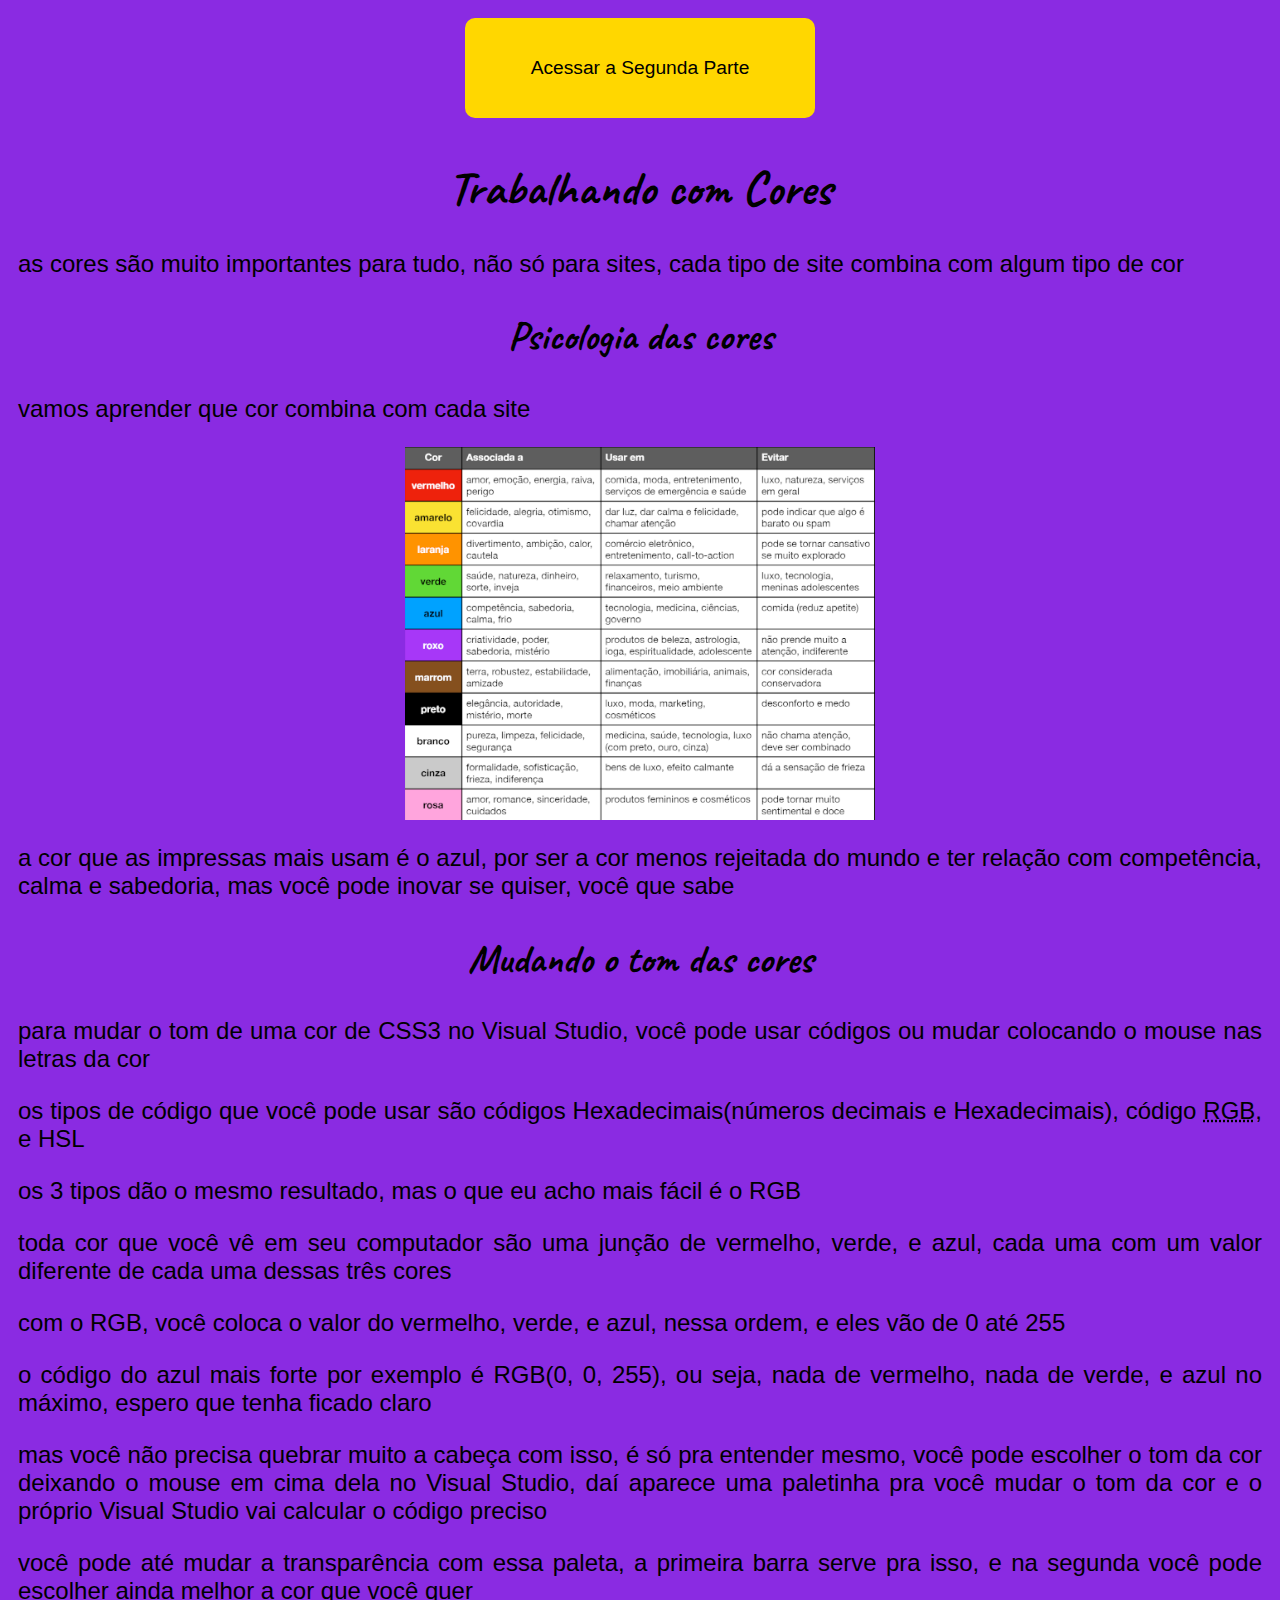
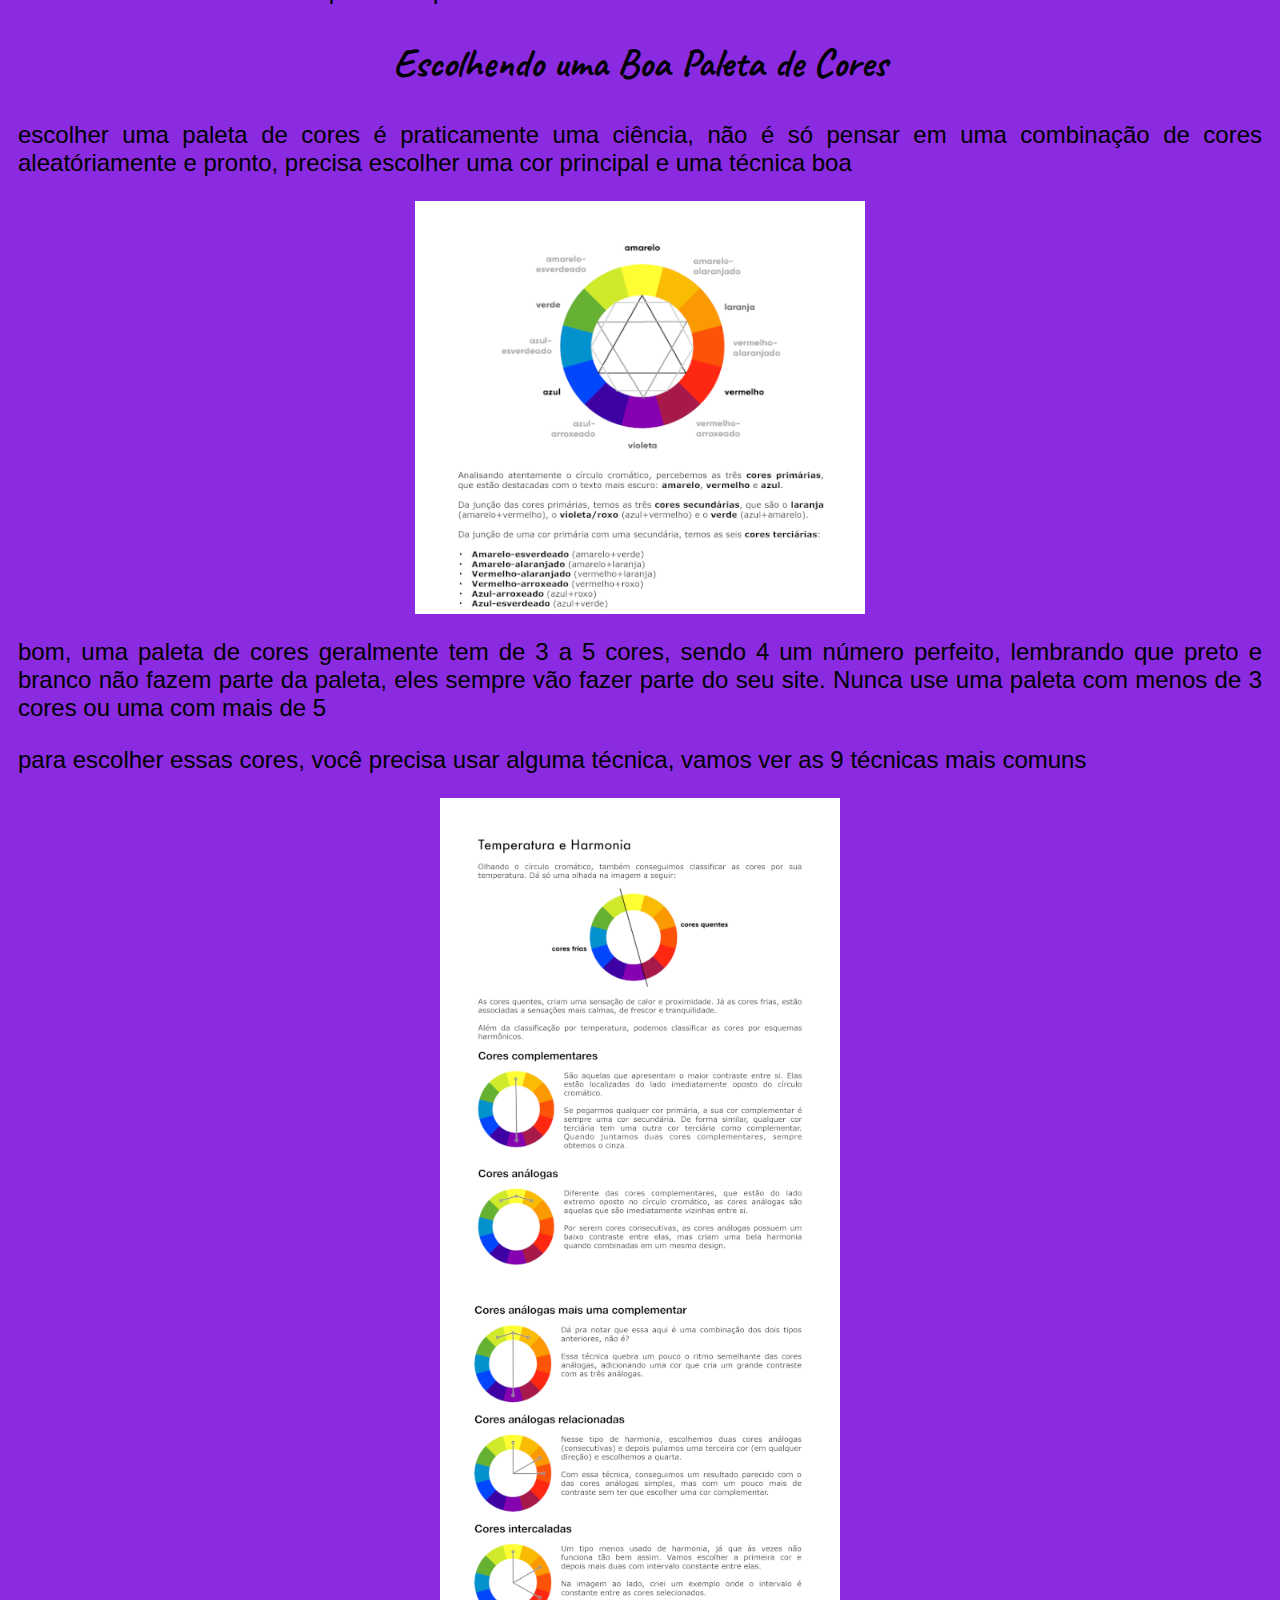
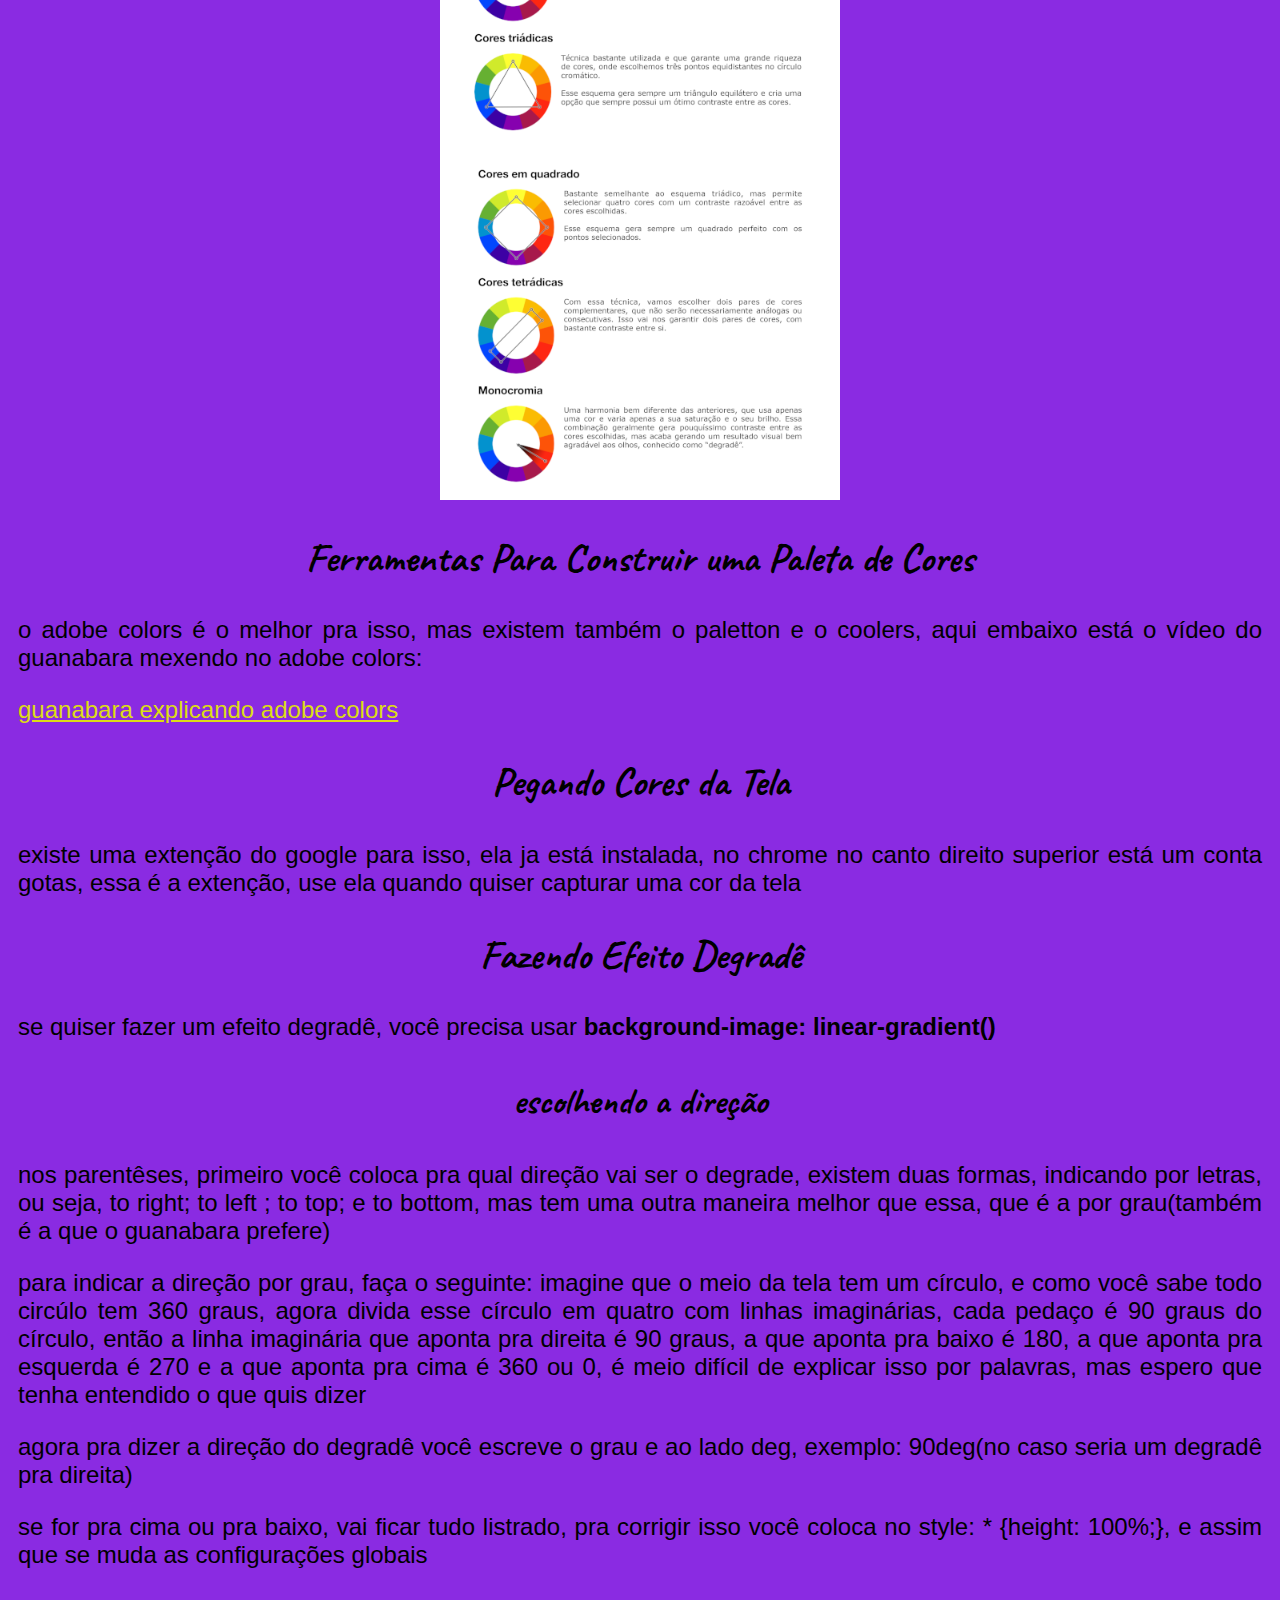
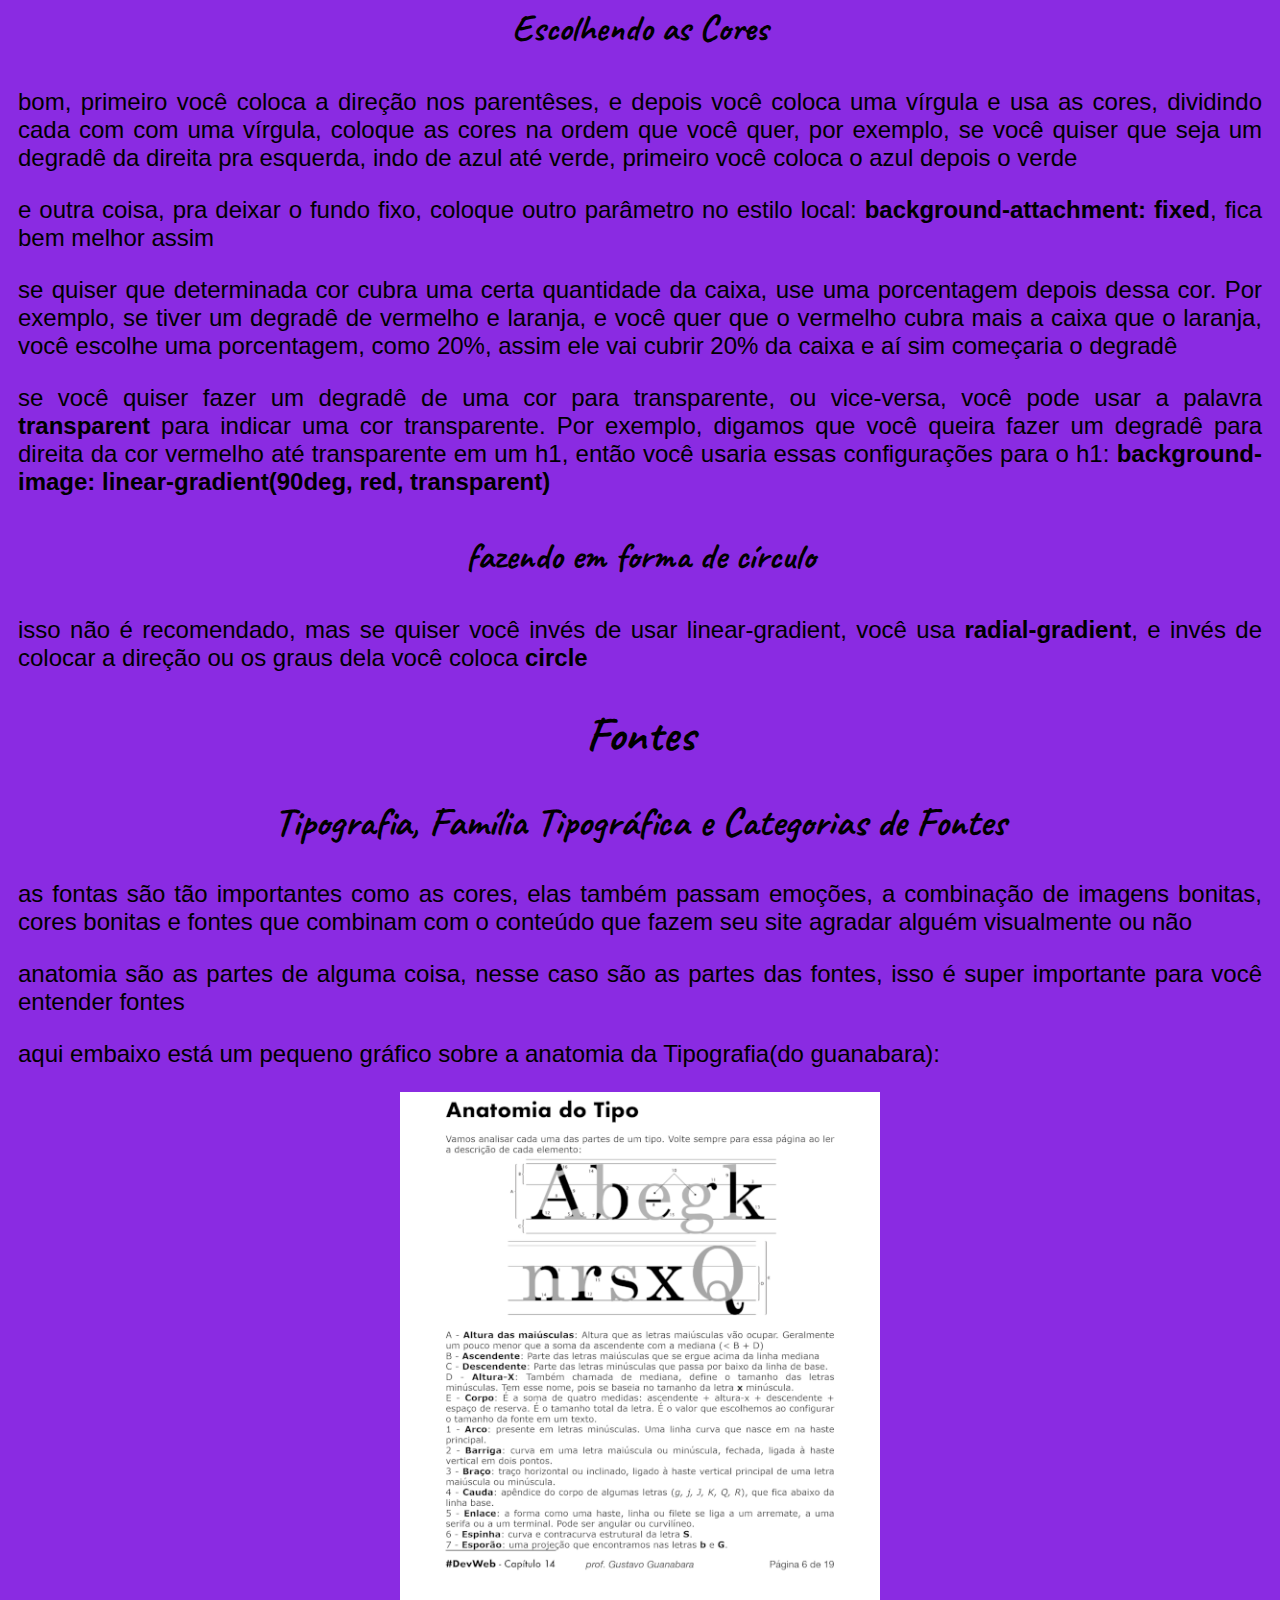
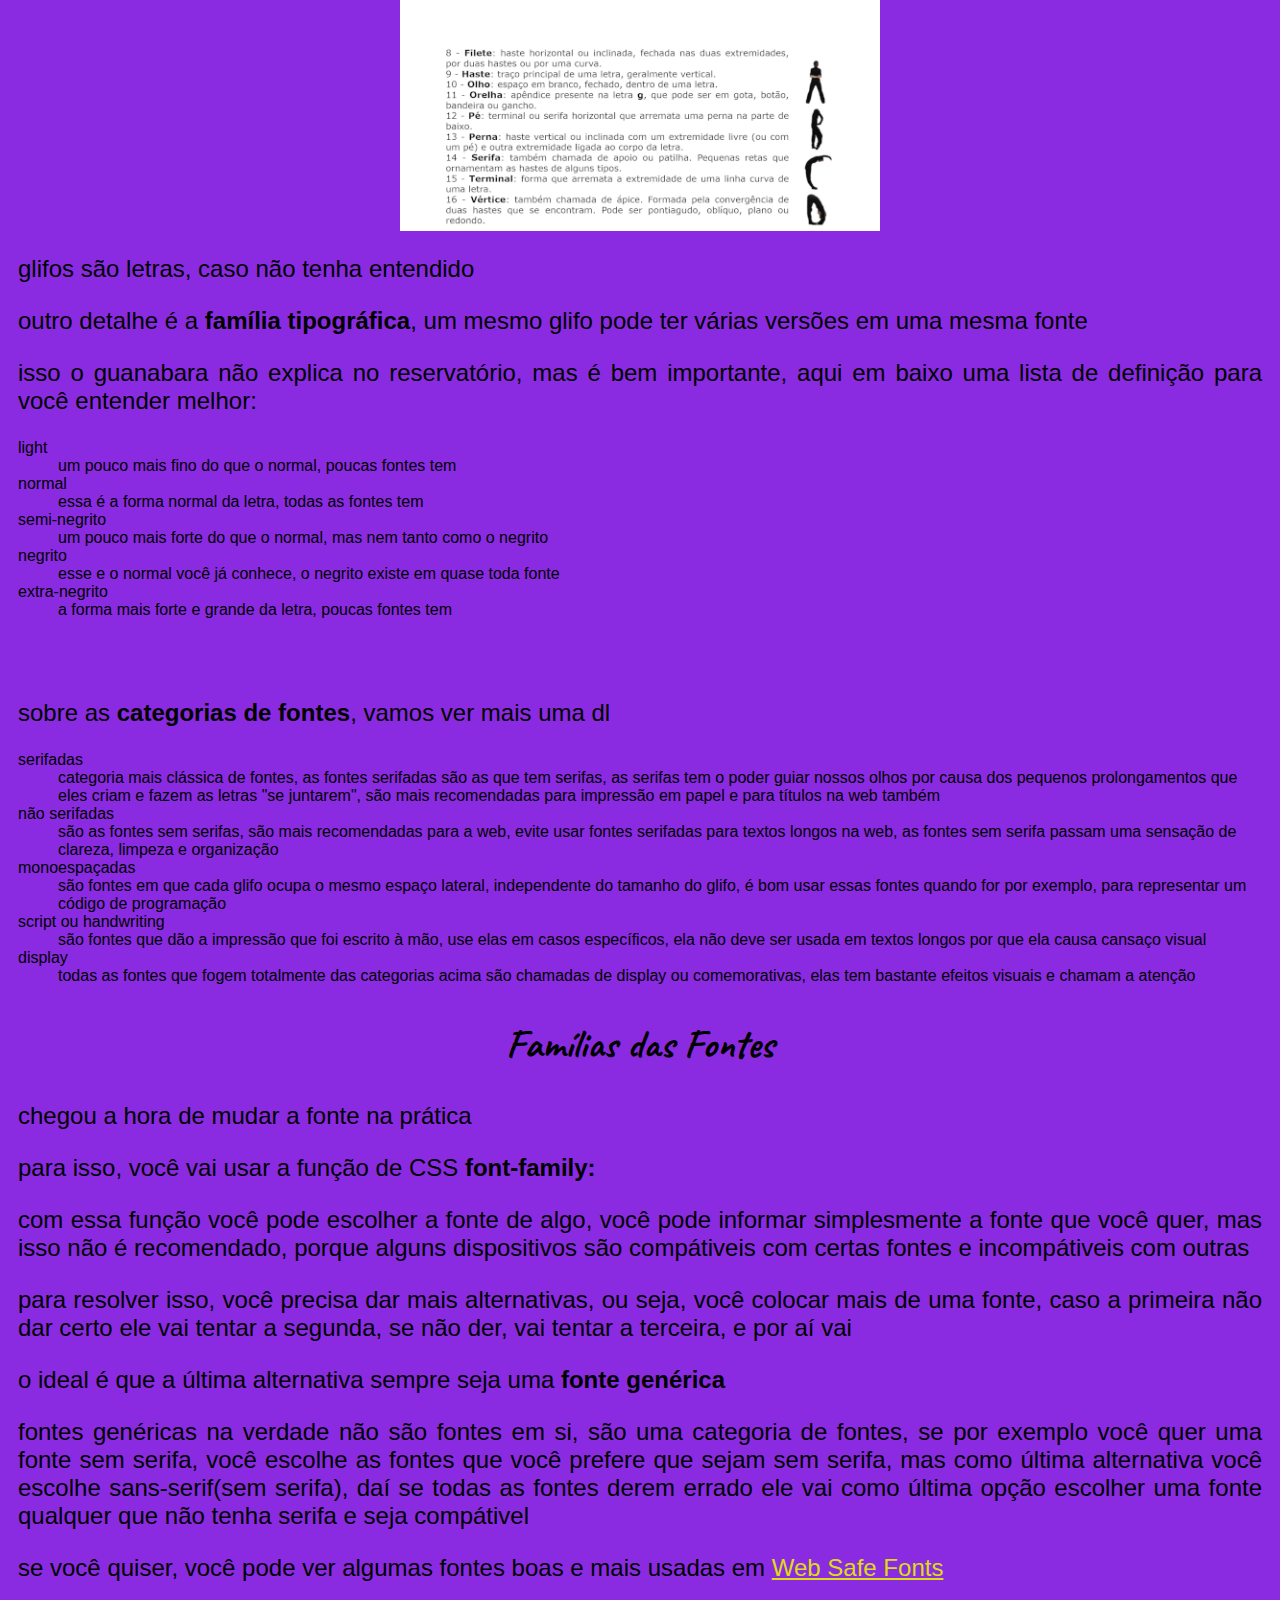
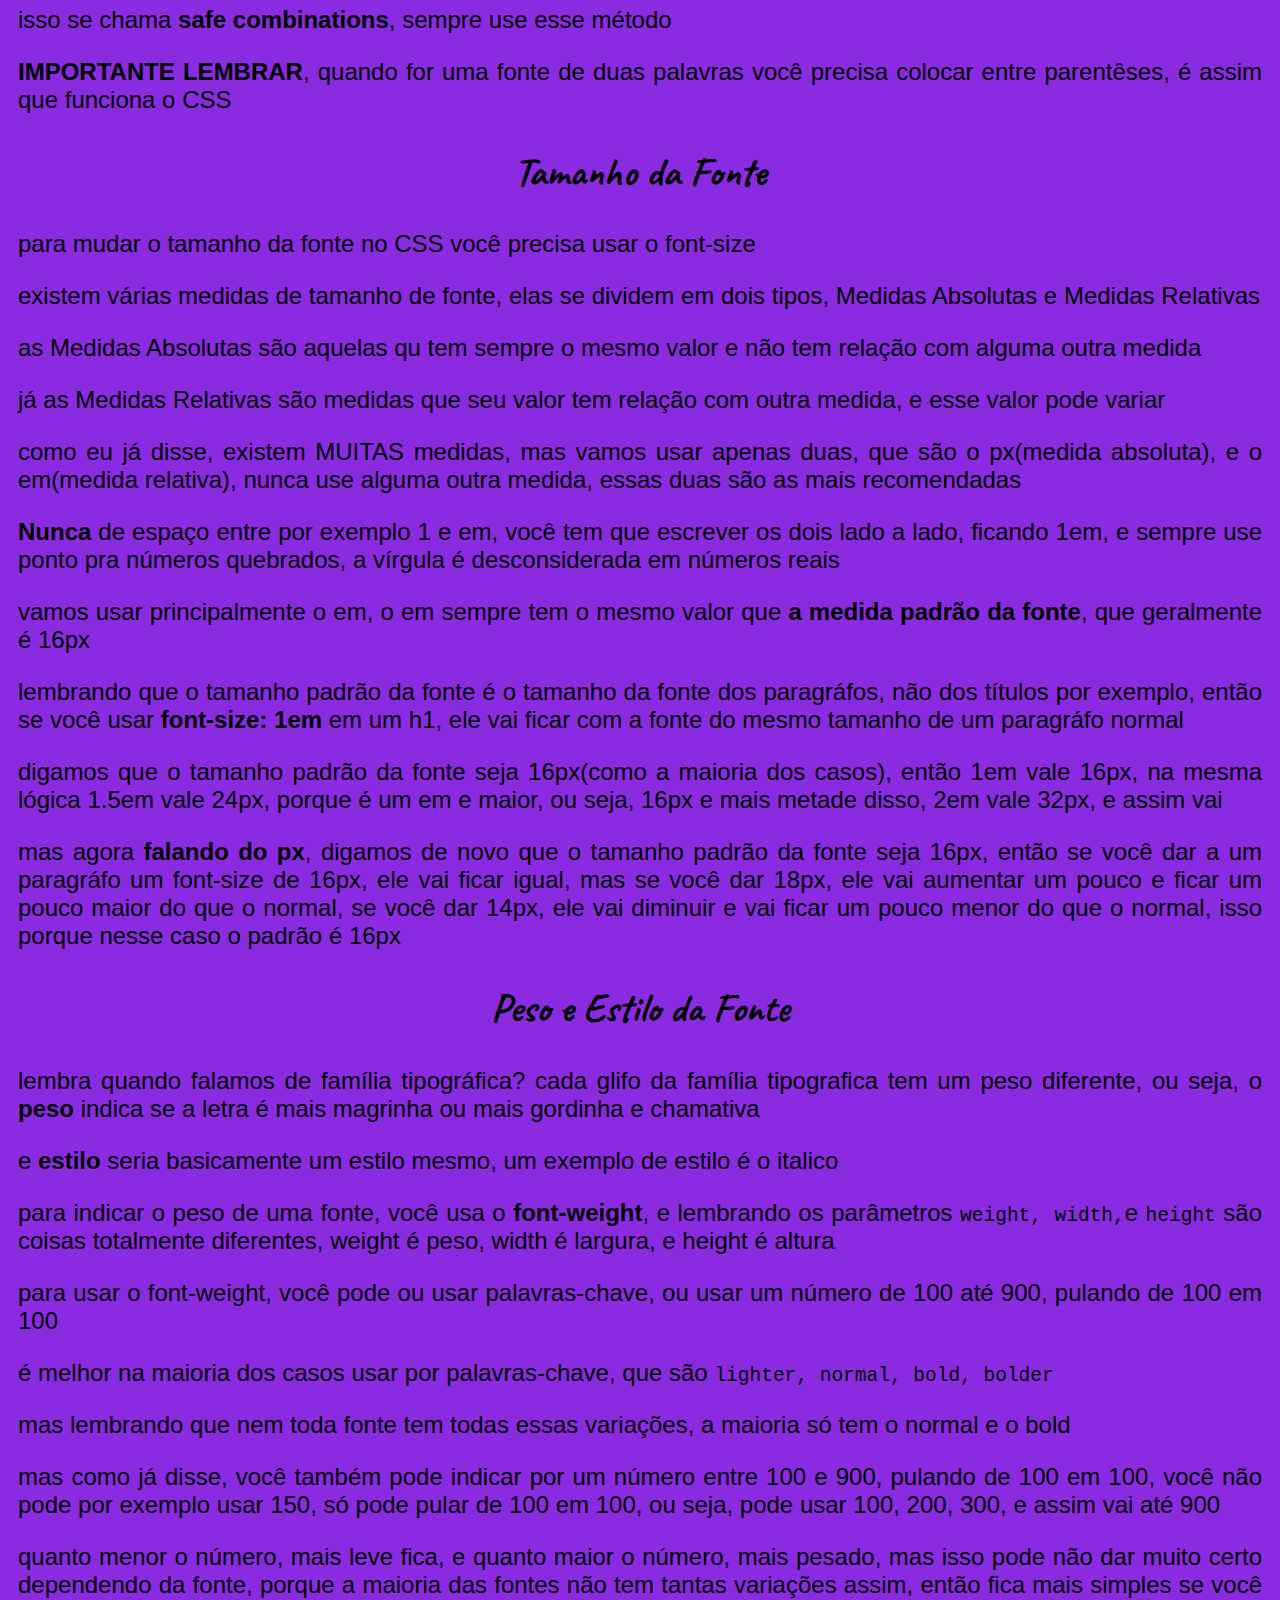
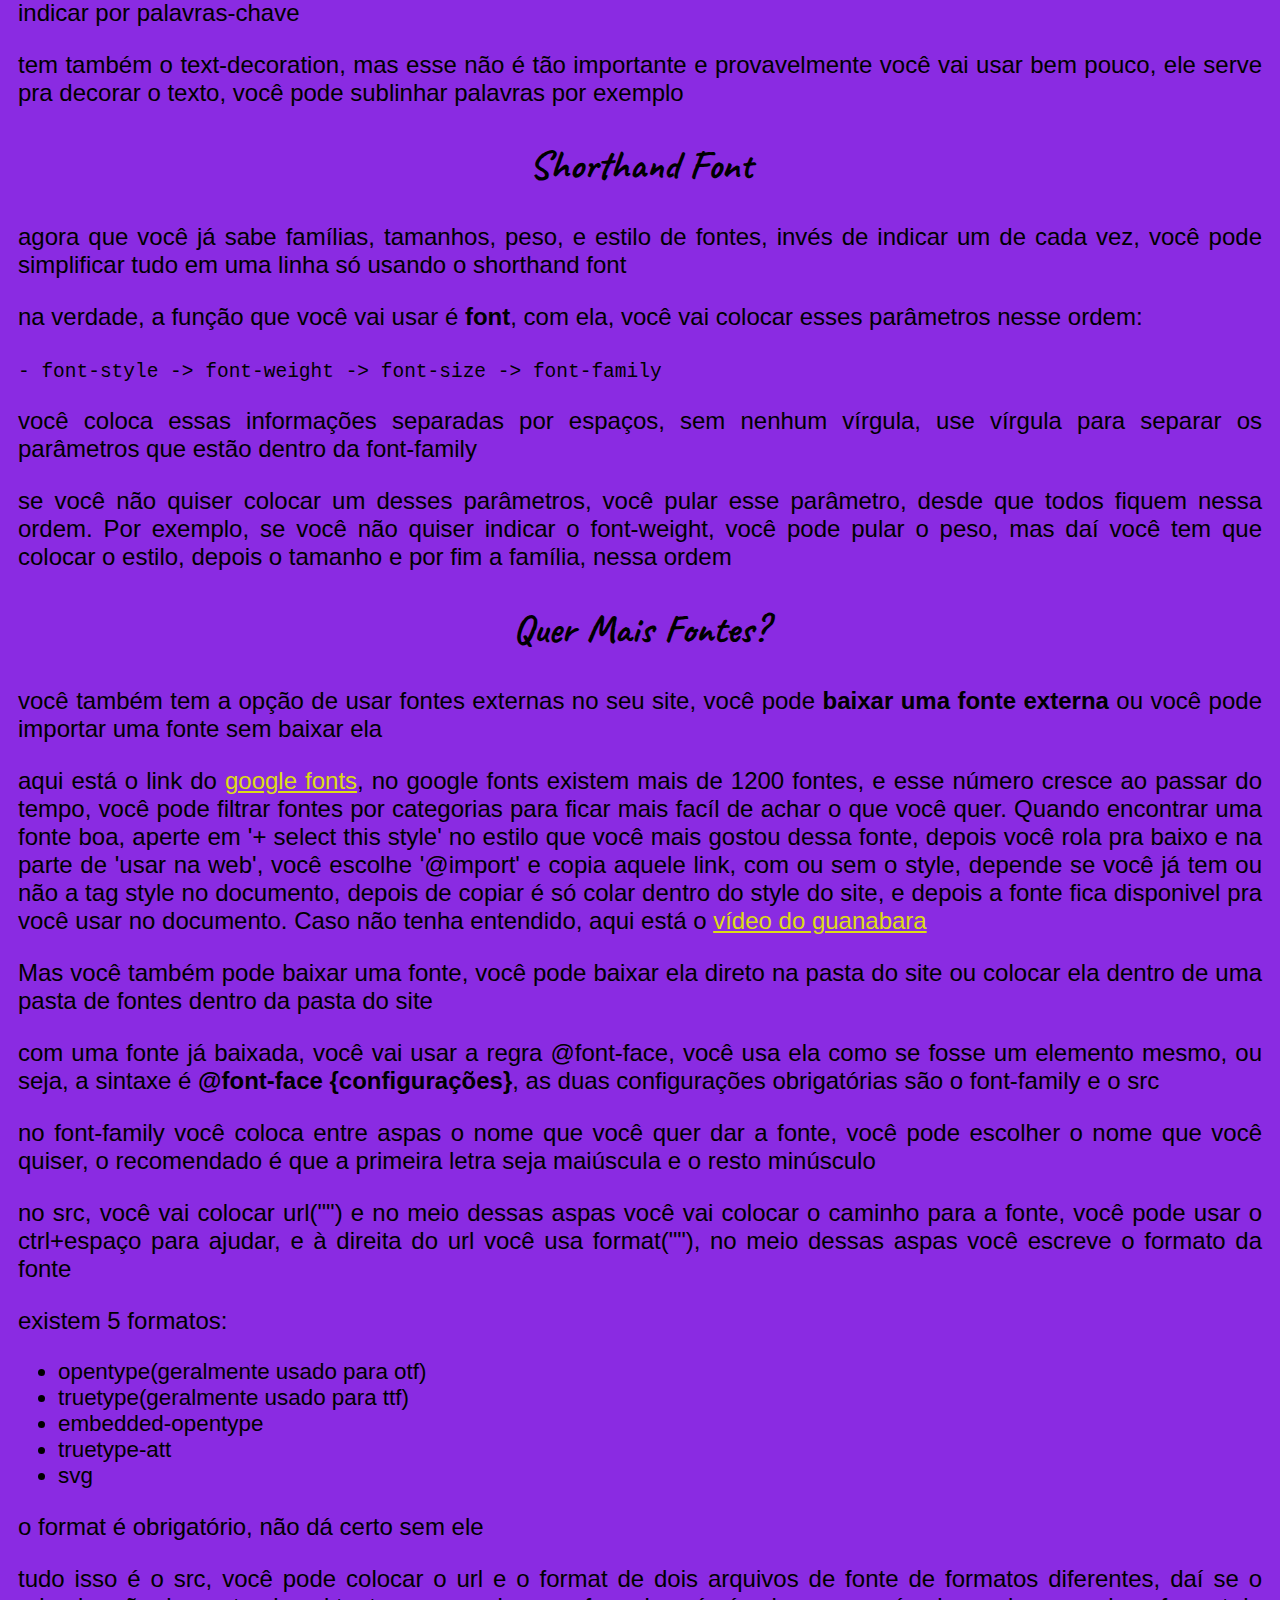
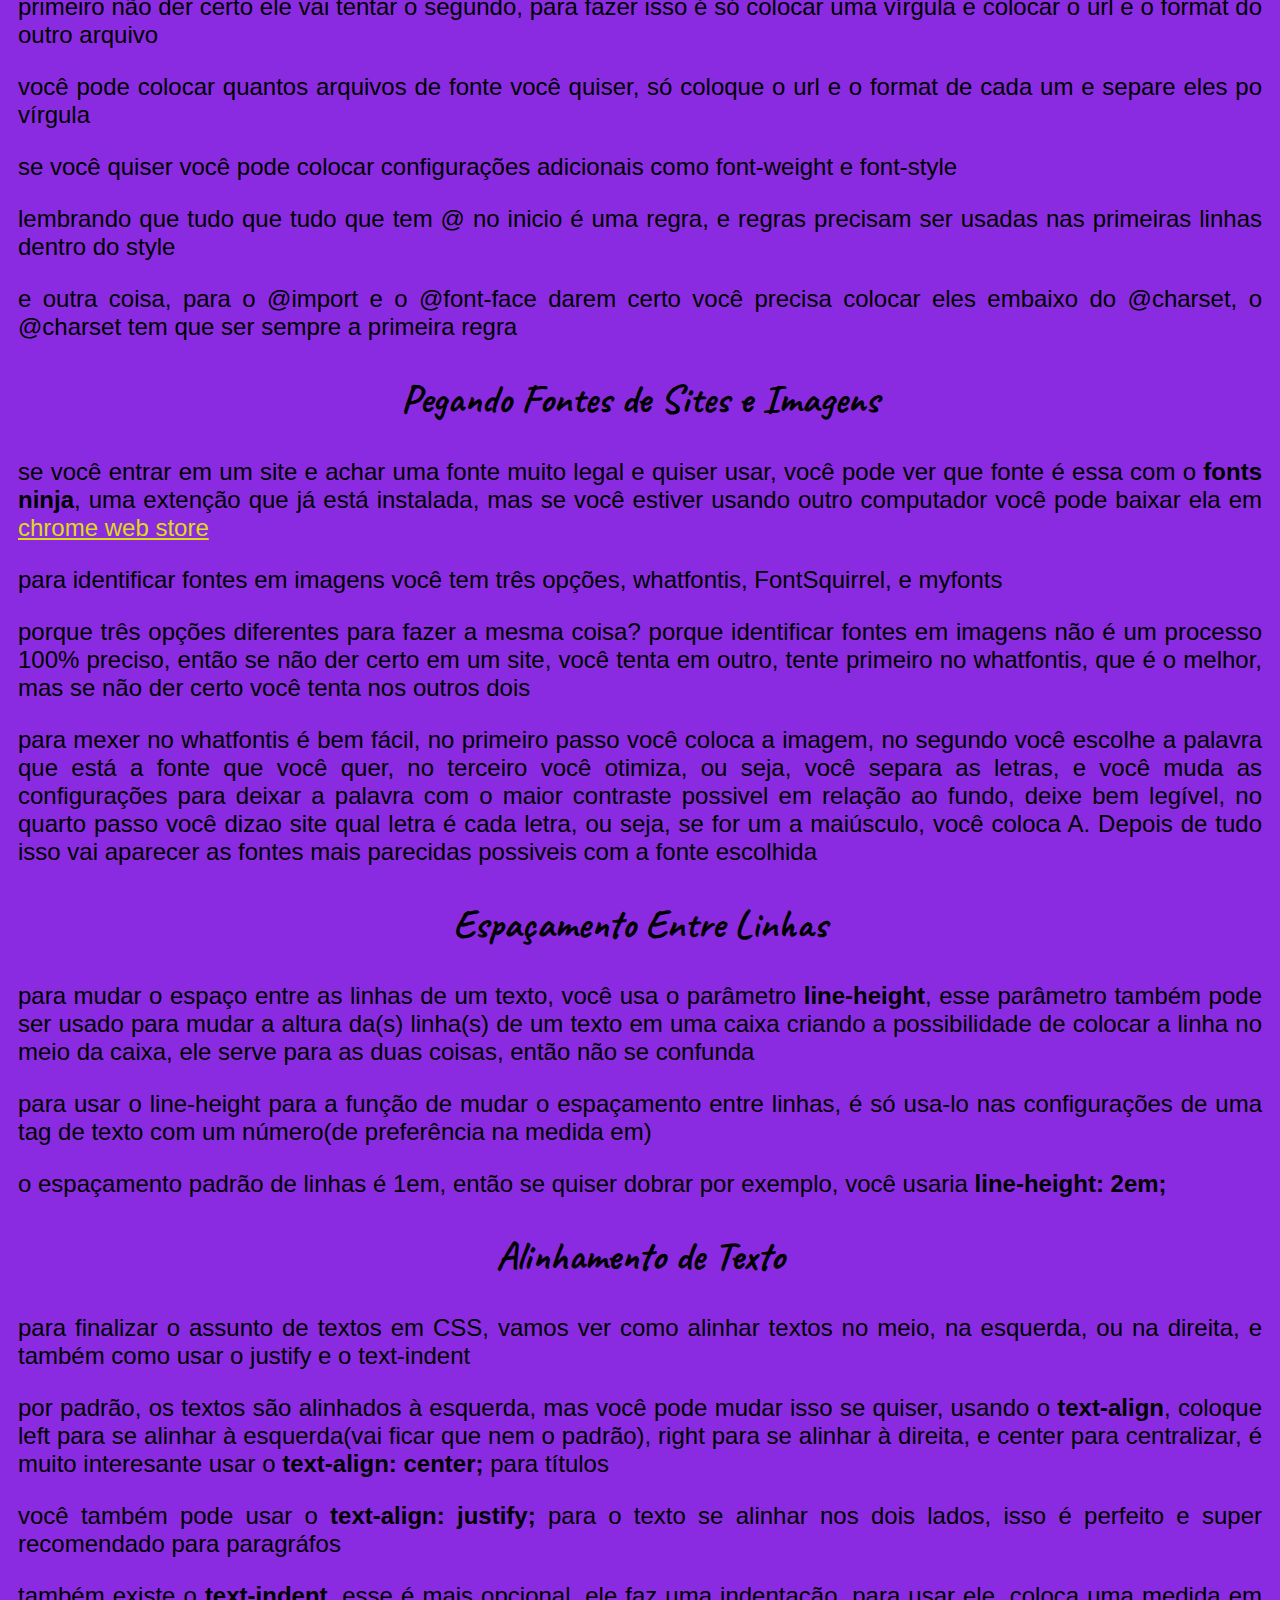
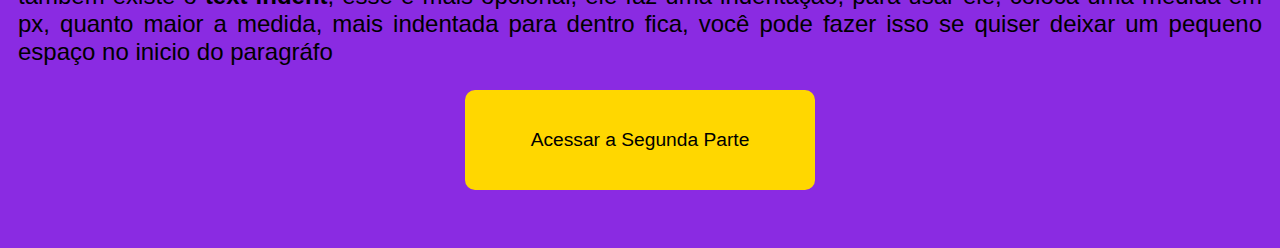
==== exercicios/modulo2_parte1/index.html @ fee050f0 "Initial commit" ====
<!DOCTYPE html>
<html lang="pt-br">
<head>
    <meta charset="UTF-8">
    <meta http-equiv="X-UA-Compatible" content="IE=edge">
    <meta name="viewport" content="width=device-width, initial-scale=1.0">
    <title>Wiki Módulo 2 Parte 1</title>
    <link rel="shortcut icon" href="numero_2.jpg" type="image/x-icon">
    <link rel="stylesheet" href="style.css">
</head>
<body>
    <a href="../módulo2_parte2/index.html" class="link_interno">Acessar a Segunda Parte</a>
    <h1>Trabalhando com Cores</h1>
    <p>as cores são muito importantes para tudo, não só para sites, cada tipo de site combina com algum tipo de cor</p>
    <h2>Psicologia das cores</h2>
    <p>vamos aprender que cor combina com cada site</p>
    <img src="tabeladecores.png" alt="tabela das cores" width="470" class="imagem_centro">
    <p>a cor que as impressas mais usam é o azul, por ser a cor menos rejeitada do mundo e ter relação com competência, calma e sabedoria, mas você pode inovar se quiser, você que sabe</p>
    <h2>Mudando o tom das cores</h2>
    <p>para mudar o tom de uma cor de CSS3 no Visual Studio, você pode usar códigos ou mudar colocando o mouse nas letras da cor</p>
    <p>os tipos de código que você pode usar são códigos Hexadecimais(números decimais e Hexadecimais), código <abbr title="Red, Green, Blue">RGB</abbr>, e HSL</p>
    <p>os 3 tipos dão o mesmo resultado, mas o que eu acho mais fácil é o RGB</p>
    <p>toda cor que você vê em seu computador são uma junção de vermelho, verde, e azul, cada uma com um valor diferente de cada uma dessas três cores</p>
    <p>com o RGB, você coloca o valor do vermelho, verde, e azul, nessa ordem, e eles vão de 0 até 255</p>
    <p>o código do azul mais forte por exemplo é RGB(0, 0, 255), ou seja, nada de vermelho, nada de verde, e azul no máximo, espero que tenha ficado claro</p>
    <p>mas você não precisa quebrar muito a cabeça com isso, é só pra entender mesmo, você pode escolher o tom da cor deixando o mouse em cima dela no Visual Studio, daí aparece uma paletinha pra você mudar o tom da cor e o próprio Visual Studio vai calcular o código preciso</p>
    <p>você pode até mudar a transparência com essa paleta, a primeira barra serve pra isso, e na segunda você pode escolher ainda melhor a cor que você quer</p>
    <h2>Escolhendo uma Boa Paleta de Cores</h2>
    <p>escolher uma paleta de cores é praticamente uma ciência, não é só pensar em uma combinação de cores aleatóriamente e pronto, precisa escolher uma cor principal e uma técnica boa</p>
    <img src="circulo_cromatico.png" alt="círculo cromatico" width="450" class="imagem_centro">
    <p>bom, uma paleta de cores geralmente tem de 3 a 5 cores, sendo 4 um número perfeito, lembrando que preto e branco não fazem parte da paleta, eles sempre vão fazer parte do seu site. Nunca use uma paleta com menos de 3 cores ou uma com mais de 5</p>
    <p>para escolher essas cores, você precisa usar alguma técnica, vamos ver as 9 técnicas mais comuns</p>
    <p><img src="cores1.png" alt="cores" width="400" class="imagem_centro"> <img src="cores2.png" alt="cores" width="400" class="imagem_centro"> <img src="cores3.png" alt="cores" width="400" class="imagem_centro"></p>
    <h2>Ferramentas Para Construir uma Paleta de Cores</h2>
    <p>o adobe colors é o melhor pra isso, mas existem também o paletton e o coolers, aqui embaixo está o vídeo do guanabara mexendo no adobe colors: </p>
    <p><a href="https://youtu.be/KC8dm9OvIOU?list=PLHz_AreHm4dlUpEXkY1AyVLQGcpSgVF8s&t=156">guanabara explicando adobe colors</a></p>
    <h2>Pegando Cores da Tela</h2>
    <p>existe uma extenção do google para isso, ela ja está instalada, no chrome no canto direito superior está um conta gotas, essa é a extenção, use ela quando quiser capturar uma cor da tela</p>
    <h2>Fazendo Efeito Degradê</h2>
    <p>se quiser fazer um efeito degradê, você precisa usar <strong>background-image: linear-gradient()</strong></p>
    <h3>escolhendo a direção</h3>
    <p>nos parentêses, primeiro você coloca pra qual direção vai ser o degrade, existem duas formas, indicando por letras, ou seja, to right; to left ; to top; e to bottom, mas tem uma outra maneira melhor que essa, que é a por grau(também é a que o guanabara prefere)</p>
    <p>para indicar a direção por grau, faça o seguinte: imagine que o meio da tela tem um círculo, e como você sabe todo circúlo tem 360 graus, agora divida esse círculo em quatro com linhas imaginárias, cada pedaço é 90 graus do círculo, então a linha imaginária que aponta pra direita é 90 graus, a que aponta pra baixo é 180, a que aponta pra esquerda é 270 e a que aponta pra cima é 360 ou 0, é meio difícil de explicar isso por palavras, mas espero que tenha entendido o que quis dizer</p>
    <p>agora pra dizer a direção do degradê você escreve o grau e ao lado deg, exemplo: 90deg(no caso seria um degradê pra direita)</p>
    <p>se for pra cima ou pra baixo, vai ficar tudo listrado, pra corrigir isso você coloca no style:   * {height: 100%;}, e assim que se muda as configurações globais</p>
    <h3>Escolhendo as Cores</h3>
    <p>bom, primeiro você coloca a direção nos parentêses, e depois você coloca uma vírgula e usa as cores, dividindo cada com com uma vírgula, coloque as cores na ordem que você quer, por exemplo, se você quiser que seja um degradê da direita pra esquerda, indo de azul até verde, primeiro você coloca o azul depois o verde</p>
    <p>e outra coisa, pra deixar o fundo fixo, coloque outro parâmetro no estilo local: <strong>background-attachment: fixed</strong>, fica bem melhor assim</p>
    <p>se quiser que determinada cor cubra uma certa quantidade da caixa, use uma porcentagem depois dessa cor. Por exemplo, se tiver um degradê de vermelho e laranja, e você quer que o vermelho cubra mais a caixa que o laranja, você escolhe uma porcentagem, como 20%, assim ele vai cubrir 20% da caixa e aí sim começaria o degradê</p>
    <p>se você quiser fazer um degradê de uma cor para transparente, ou vice-versa, você pode usar a palavra <strong>transparent</strong> para indicar uma cor transparente. Por exemplo, digamos que você queira fazer um degradê para direita da cor vermelho até transparente em um h1, então você usaria essas configurações para o h1: <strong>background-image: linear-gradient(90deg, red, transparent)</strong></p>
    <h3>fazendo em forma de círculo</h3>
    <p>isso não é recomendado, mas se quiser você invés de usar linear-gradient, você usa <strong>radial-gradient</strong>, e invés de colocar a direção ou os graus dela você coloca <strong>circle</strong></p>
    <h1>Fontes</h1>
    <h2>Tipografia, Família Tipográfica e Categorias de Fontes</h1>
    <p>as fontas são tão importantes como as cores, elas também passam emoções, a combinação de imagens bonitas, cores bonitas e fontes que combinam com o conteúdo que fazem seu site agradar alguém visualmente ou não</p>
    <p>anatomia são as partes de alguma coisa, nesse caso são as partes das fontes, isso é super importante para você entender fontes</p>
    <p>aqui embaixo está um pequeno gráfico sobre a anatomia da Tipografia(do guanabara):</p>
    <img src="anatomia_fontes1.png" alt="anatomia da Tipografia, parte 1" width="480" class="imagem_centro">
    <img src="anatomia_fontes2.png" class="imagem_centro" alt="anatomia da Tipografia, parte 2" width="480">
    <p>glifos são letras, caso não tenha entendido</p>
   <p>outro detalhe é a <strong>família tipográfica</strong>, um mesmo glifo pode ter várias versões em uma mesma fonte</p>
   <p>isso o guanabara não explica no reservatório, mas é bem importante, aqui em baixo uma lista de definição para você entender melhor: </p>
   <dl>
       <dt>light</dt>
       <dd>um pouco mais fino do que o normal, poucas fontes tem</dd>
       <dt>normal</dt>
       <dd>essa é a forma normal da letra, todas as fontes tem</dd>
       <dt>semi-negrito</dt>
       <dd>um pouco mais forte do que o normal, mas nem tanto como o negrito</dd>
       <dt>negrito</dt>
       <dd>esse e o normal você já conhece, o negrito existe em quase toda fonte</dd>
       <dt>extra-negrito</dt>
       <dd>a forma mais forte e grande da letra, poucas fontes tem</dd>
   </dl>
   <p> <br> <br> sobre as <strong>categorias de fontes</strong>, vamos ver mais uma dl</p>
   <dl>
       <dt>serifadas</dt>
       <dd>categoria mais clássica de fontes, as fontes serifadas são as que tem serifas, as serifas tem o poder guiar nossos olhos por causa dos pequenos prolongamentos que eles criam e fazem as letras "se juntarem", são mais recomendadas para impressão em papel e para títulos na web também</dd>
       <dt>não serifadas</dt>
       <dd>são as fontes sem serifas, são mais recomendadas para a web, evite usar fontes serifadas para textos longos na web, as fontes sem serifa passam uma sensação de clareza, limpeza e organização</dd>
       <dt>monoespaçadas</dt>
       <dd>são fontes em que cada glifo ocupa o mesmo espaço lateral, independente do tamanho do glifo, é bom usar essas fontes quando for por exemplo, para representar um código de programação</dd>
       <dt>script ou handwriting</dt>
       <dd>são fontes que dão a impressão que foi escrito à mão, use elas em casos específicos, ela não deve ser usada em textos longos por que ela causa cansaço visual</dd>
       <dt>display</dt>
       <dd>todas as fontes que fogem totalmente das categorias acima são chamadas de display ou comemorativas, elas tem bastante efeitos visuais e chamam a atenção</dd>
   </dl>
  <h2>Famílias das Fontes</h2>
  <p>chegou a hora de mudar a fonte na prática</p>
  <p>para isso, você vai usar a função de CSS <strong>font-family: </strong></p>
  <p>com essa função você pode escolher a fonte de algo, você pode informar simplesmente a fonte que você quer, mas isso não é recomendado, porque alguns dispositivos são compátiveis com certas fontes e incompátiveis com outras</p>
  <p>para resolver isso, você precisa dar mais alternativas, ou seja, você colocar mais de uma fonte, caso a primeira não dar certo ele vai tentar a segunda, se não der, vai tentar a terceira, e por aí vai</p>
  <p>o ideal é que a última alternativa sempre seja uma <strong>fonte genérica</strong></p>
  <p>fontes genéricas na verdade não são fontes em si, são uma categoria de fontes, se por exemplo você quer uma fonte sem serifa, você escolhe as fontes que você prefere que sejam sem serifa, mas como última alternativa você escolhe sans-serif(sem serifa), daí se todas as fontes derem errado ele vai como última opção escolher uma fonte qualquer que não tenha serifa e seja compátivel</p>
  <p>se você quiser, você pode ver algumas fontes boas e mais usadas em <a href="https://www.w3schools.com/cssref/css_websafe_fonts.asp" target="_blank" rel="external">Web Safe Fonts</a></p>
  <p>isso se chama <strong>safe combinations</strong>, sempre use esse método</p>
  <p><strong>IMPORTANTE LEMBRAR</strong>, quando for uma fonte de duas palavras você precisa colocar entre parentêses, é assim que funciona o CSS</p>
  <h2>Tamanho da Fonte</h2>
  <p>para mudar o tamanho da fonte no CSS você precisa usar o font-size</p>
  <p>existem várias medidas de tamanho de fonte, elas se dividem em dois tipos, Medidas Absolutas e Medidas Relativas</p>
  <p>as Medidas Absolutas são aquelas qu tem sempre o mesmo valor e não tem relação com alguma outra medida</p>
  <p>já as Medidas Relativas são medidas que seu valor tem relação com outra medida, e esse valor pode variar</p>
  <p>como eu já disse, existem MUITAS medidas, mas vamos usar apenas duas, que são o px(medida absoluta), e o em(medida relativa), nunca use alguma outra medida, essas duas são as mais recomendadas</p>
  <p><strong>Nunca</strong> de espaço entre por exemplo 1 e em, você tem que escrever os dois lado a lado, ficando 1em, e sempre use ponto pra números quebrados, a vírgula é desconsiderada em números reais</p>
  <p>vamos usar principalmente o em, o em sempre tem o mesmo valor que <strong>a medida padrão da fonte</strong>, que geralmente é 16px</p>
  <p>lembrando que o tamanho padrão da fonte é o tamanho da fonte dos paragráfos, não dos títulos por exemplo, então se você usar <strong>font-size: 1em</strong> em um h1, ele vai ficar com a fonte do mesmo tamanho de um paragráfo normal</p>
  <p>digamos que o tamanho padrão da fonte seja 16px(como a maioria dos casos), então 1em vale 16px, na mesma lógica 1.5em vale 24px, porque é um em e maior, ou seja, 16px e mais metade disso, 2em vale 32px, e assim vai</p>
  <p>mas agora <strong>falando do px</strong>, digamos de novo que o tamanho padrão da fonte seja 16px, então se você dar a um paragráfo um font-size de 16px, ele vai ficar igual, mas se você dar 18px, ele vai aumentar um pouco e ficar um pouco maior do que o normal, se você dar 14px, ele vai diminuir e vai ficar um pouco menor do que o normal, isso porque nesse caso o padrão é 16px </p>
  <h2>Peso e Estilo da Fonte</h2>
  <p>lembra quando falamos de família tipográfica? cada glifo da família tipografica tem um peso diferente, ou seja, o <strong>peso</strong> indica se a letra é mais magrinha ou mais gordinha e chamativa</p>
  <p>e <strong>estilo</strong> seria basicamente um estilo mesmo, um exemplo de estilo é o italico</p>
  <p>para indicar o peso de uma fonte, você usa o <strong>font-weight</strong>, e lembrando os parâmetros <code>weight, width,</code>e <code>height</code> são coisas totalmente diferentes, weight é peso, width é largura, e height é altura</p>
  <p>para usar o font-weight, você pode ou usar palavras-chave, ou usar um número de 100 até 900, pulando de 100 em 100</p>
  <p>é melhor na maioria dos casos usar por palavras-chave, que são <code>lighter, normal, bold, bolder</code></p>
  <p>mas lembrando que nem toda fonte tem todas essas variações, a maioria só tem o normal e o bold</p>
  <p>mas como já disse, você também pode indicar por um número entre 100 e 900, pulando de 100 em 100, você não pode por exemplo usar 150, só pode pular de 100 em 100, ou seja, pode usar 100, 200, 300, e assim vai até 900</p>
  <p>quanto menor o número, mais leve fica, e quanto maior o número, mais pesado, mas isso pode não dar muito certo dependendo da fonte, porque a maioria das fontes não tem tantas variações assim, então fica mais simples se você indicar por palavras-chave</p>
  <p>tem também o text-decoration, mas esse não é tão importante e provavelmente você vai usar bem pouco, ele serve pra decorar o texto, você pode sublinhar palavras por exemplo</p>
  <h2>Shorthand Font</h2>
  <p>agora que você já sabe famílias, tamanhos, peso, e estilo de fontes, invés de indicar um de cada vez, você pode simplificar tudo em uma linha só usando o shorthand font</p>
  <p>na verdade, a função que você vai usar é <strong>font</strong>, com ela, você vai colocar esses parâmetros nesse ordem:</p>
  <p><code> - font-style -> font-weight -> font-size -> font-family</code></p>
  <p>você coloca essas informações separadas por espaços, sem nenhum vírgula, use vírgula para separar os parâmetros que estão dentro da font-family</p>
  <p>se você não quiser colocar um desses parâmetros, você pular esse parâmetro, desde que todos fiquem nessa ordem. Por exemplo, se você não quiser indicar o font-weight, você pode pular o peso, mas daí você tem que colocar o estilo, depois o tamanho e por fim a família, nessa ordem</p>
  <h2>Quer Mais Fontes?</h2>
  <p>você também tem a opção de usar fontes externas no seu site, você pode <strong>baixar uma fonte externa</strong> ou você pode importar uma fonte sem baixar ela</p>
  <p>aqui está o link do <a href="https://www.google.com/url?sa=t&rct=j&q=&esrc=s&source=web&cd=&cad=rja&uact=8&ved=2ahUKEwj7w4aNiffzAhWBq5UCHSQTAgUQFnoECAMQAQ&url=https%3A%2F%2Ffonts.google.com%2F&usg=AOvVaw1aUw_UCxsfhIArr7_iyMIi" target="_blank">google fonts</a>, no google fonts existem mais de 1200 fontes, e esse número cresce ao passar do tempo, você pode filtrar fontes por categorias para ficar mais facíl de achar o que você quer. Quando encontrar uma fonte boa, aperte em '+ select this style' no estilo que você mais gostou dessa fonte, depois você rola pra baixo e na parte de 'usar na web', você escolhe '@import' e copia aquele link, com ou sem o style, depende se você já tem ou não a tag style no documento, depois de copiar é só colar dentro do style do site, e depois a fonte fica disponivel pra você usar no documento. Caso não tenha entendido, aqui está o <a href="https://youtu.be/FLuQonci9wU?list=PLHz_AreHm4dlUpEXkY1AyVLQGcpSgVF8s&t=280" target="_blank">vídeo do guanabara</a></p>
  <p>Mas você também pode baixar uma fonte, você pode baixar ela direto na pasta do site ou colocar ela dentro de uma pasta de fontes dentro da pasta do site</p>
  <p>com uma fonte já baixada, você vai usar a regra @font-face, você usa ela como se fosse um elemento mesmo, ou seja, a sintaxe é <strong>@font-face {configurações}</strong>, as duas configurações obrigatórias são o font-family e o src</p>
  <p>no font-family você coloca entre aspas o nome que você quer dar a fonte, você pode escolher o nome que você quiser, o recomendado é que a primeira letra seja maiúscula e o resto minúsculo</p>
  <p>no src, você vai colocar url("") e no meio dessas aspas você vai colocar o caminho para a fonte, você pode usar o ctrl+espaço para ajudar, e à direita do url você usa format(""), no meio dessas aspas você escreve o formato da fonte</p>
  <p>existem 5 formatos:</p>
  <ul>
      <li>opentype(geralmente usado para otf)</li>
      <li>truetype(geralmente usado para ttf)</li>
      <li>embedded-opentype</li>
      <li>truetype-att</li>
      <li>svg</li>
  </ul>
  <p>o format é obrigatório, não dá certo sem ele</p>
  <p>tudo isso é o src, você pode colocar o url e o format de dois arquivos de fonte de formatos diferentes, daí se o primeiro não der certo ele vai tentar o segundo, para fazer isso é só colocar uma vírgula e colocar o url e o format do outro arquivo</p>
  <p>você pode colocar quantos arquivos de fonte você quiser, só coloque o url e o format de cada um e separe eles po vírgula</p>
  <p>se você quiser você pode colocar configurações adicionais como font-weight e font-style</p>
  <p>lembrando que tudo que tudo que tem @ no inicio é uma regra, e regras precisam ser usadas nas primeiras linhas dentro do style</p>
  <p>e outra coisa, para o @import e o @font-face darem certo você precisa colocar eles embaixo do @charset, o @charset tem que ser sempre a primeira regra</p>
   <h2>Pegando Fontes de Sites e Imagens</h2>
   <p>se você entrar em um site e achar uma fonte muito legal e quiser usar, você pode ver que fonte é essa com o <strong>fonts ninja</strong>, uma extenção que já está instalada, mas se você estiver usando outro computador você pode baixar ela em <a href="https://chrome.google.com/webstore/detail/fonts-ninja/eljapbgkmlngdpckoiiibecpemleclhh/related?hl=pt-br" target="_blank" rel="external">chrome web store</a></p>
   <p>para identificar fontes em imagens você tem três opções, whatfontis, FontSquirrel, e myfonts</p>
   <p>porque três opções diferentes para fazer a mesma coisa? porque identificar fontes em imagens não é um processo 100% preciso, então se não der certo em um site, você tenta em outro, tente primeiro no whatfontis, que é o melhor, mas se não der certo você tenta nos outros dois</p>
   <p>para mexer no whatfontis é bem fácil, no primeiro passo você coloca a imagem, no segundo você escolhe a palavra que está a fonte que você quer, no terceiro você otimiza, ou seja, você separa as letras, e você muda as configurações para deixar a palavra com o maior contraste possivel em relação ao fundo, deixe bem legível, no quarto passo você dizao site qual letra é cada letra, ou seja, se for um a maiúsculo, você coloca A. Depois de tudo isso vai aparecer as fontes mais parecidas possiveis com a fonte escolhida</p>
   <h2>Espaçamento Entre Linhas</h2>
   <p>para mudar o espaço entre as linhas de um texto, você usa o parâmetro <strong>line-height</strong>, esse parâmetro também pode ser usado para mudar a altura da(s) linha(s) de um texto em uma caixa criando a possibilidade de colocar a linha no meio da caixa, ele serve para as duas coisas, então não se confunda</p>
   <p>para usar o line-height para a função de mudar o espaçamento entre linhas, é só usa-lo nas configurações de uma tag de texto com um número(de preferência na medida em)</p>
   <p>o espaçamento padrão de linhas é 1em, então se quiser dobrar por exemplo, você usaria <strong>line-height: 2em;</strong></p>
   <h2>Alinhamento de Texto</h2>
   <p>para finalizar o assunto de textos em CSS, vamos ver como alinhar textos no meio, na esquerda, ou na direita, e também como usar o justify e o text-indent</p>
   <p>por padrão, os textos são alinhados à esquerda, mas você pode mudar isso se quiser, usando o <strong>text-align</strong>, coloque left para se alinhar à esquerda(vai ficar que nem o padrão), right para se alinhar à direita, e center para centralizar, é muito interesante usar o <strong>text-align: center;</strong> para títulos</p>
   <p>você também pode usar o <strong>text-align: justify;</strong> para o texto se alinhar nos dois lados, isso é perfeito e super recomendado para paragráfos</p>
   <p>também existe o <strong>text-indent</strong>, esse é mais opcional, ele faz uma indentação, para usar ele, coloca uma medida em px, quanto maior a medida, mais indentada para dentro fica, você pode fazer isso se quiser deixar um pequeno espaço no inicio do paragráfo</p>
   <a href="../módulo2_parte2/index.html" class="link_interno">Acessar a Segunda Parte</a>
</body>
</html>
---- exercicios/modulo2_parte1/style.css ----
@import url('https://fonts.googleapis.com/css2?family=Caveat:wght@600&display=swap'); 

body {
    background-color:blueviolet;
    font-family: Arial, Helvetica, sans-serif;
    padding: 10px;
}
a {
    color: rgb(221, 221, 20);
}
p {
    font-size: 1.5em;
    text-align: justify;
}
ul,ol {
    font-size: 1.4em;
}
h1 {
    font-size: 3em;
    font-family: Caveat;
    text-align: center;
}
h2 {
    font-size: 2.5em;
    font-family: Caveat;
    text-align: center;
}
h3 {
    font-size: 2.3em;
    font-family: Caveat;
    text-align: center;
}
.imagem_centro {
    display: block;
    margin: auto;
}
#anatomia_caixas {
    min-width: 500px;
    max-width: 600px;
}
#estilos_de_borda {
    width: 85%;
    max-width: 669px;
}
a.link_interno {
    background-color: gold;
    color: black;
    text-decoration: none;
    display: block;
    width: 350px;
    height: 100px;
    margin: auto;
    font-size: 1.2em;
    text-align: center;
    line-height: 100px;
    margin-bottom: 40px;
    border-radius: 10px;
}
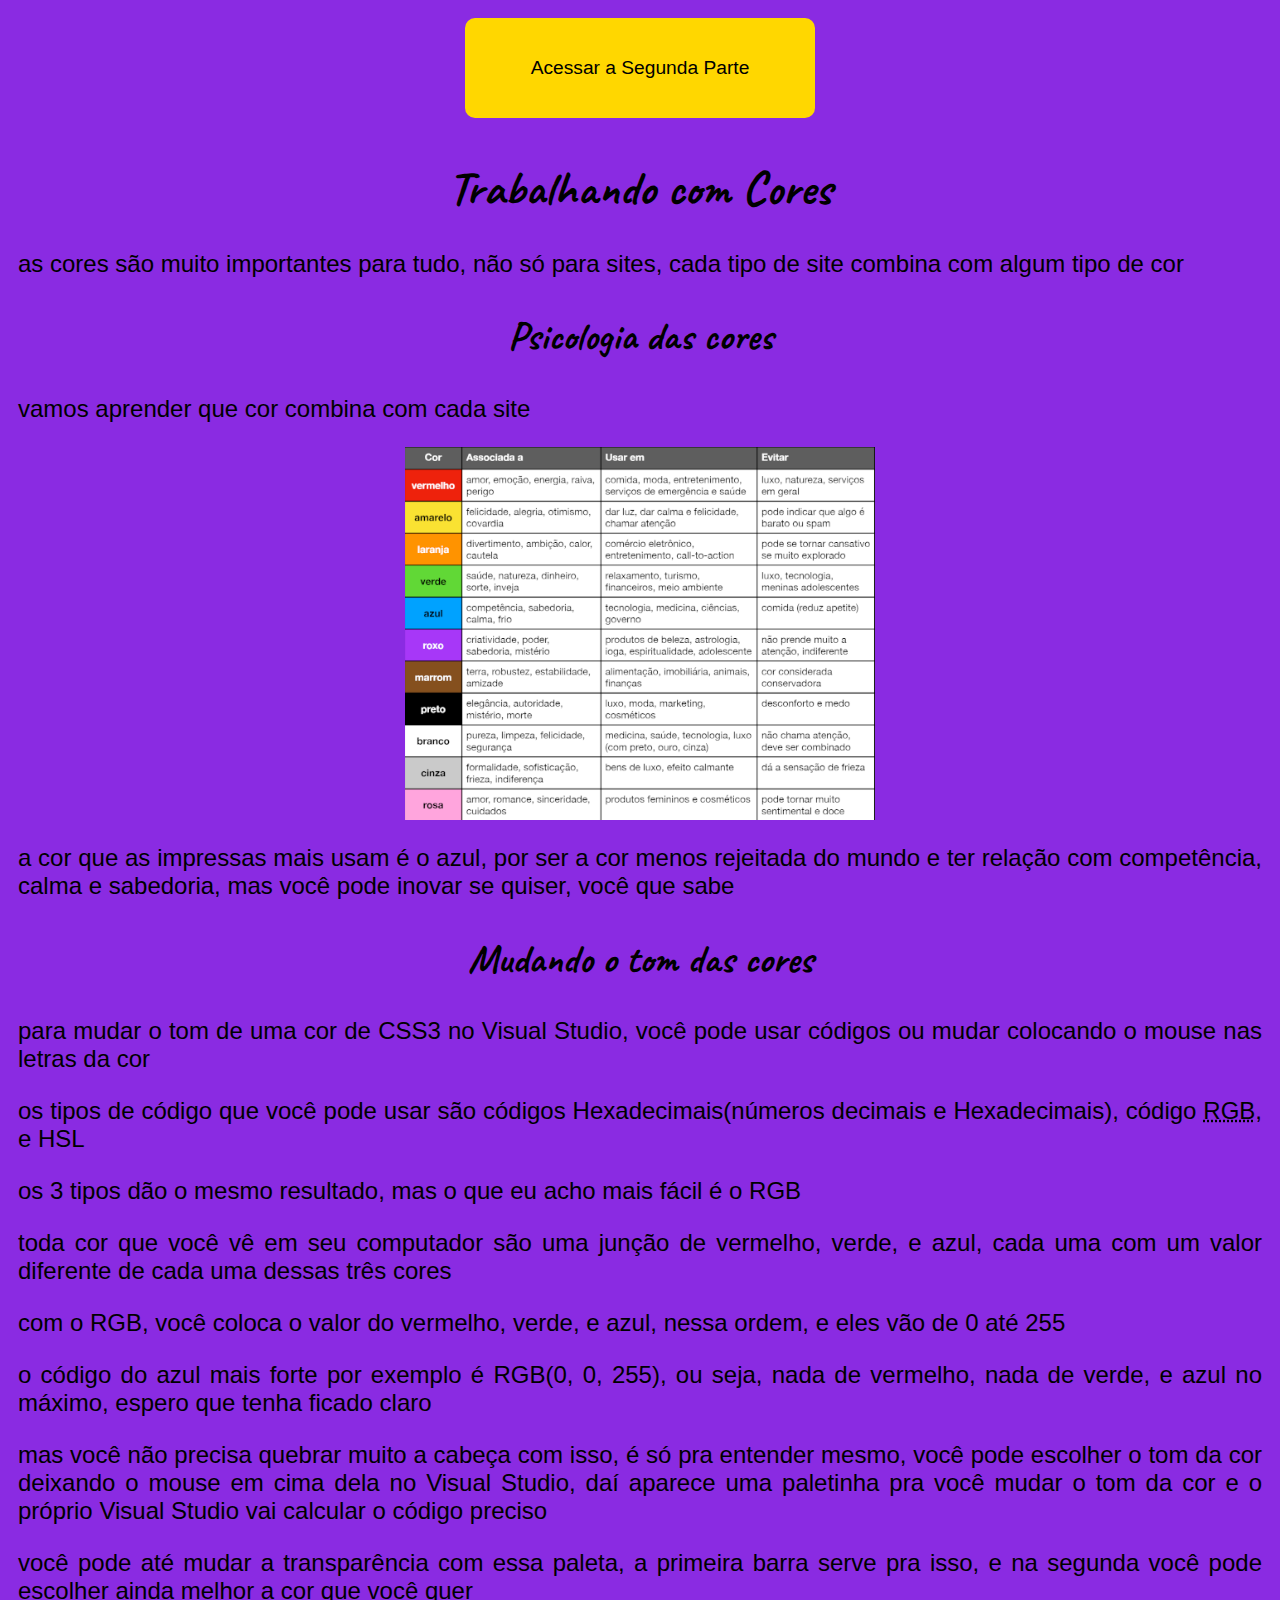
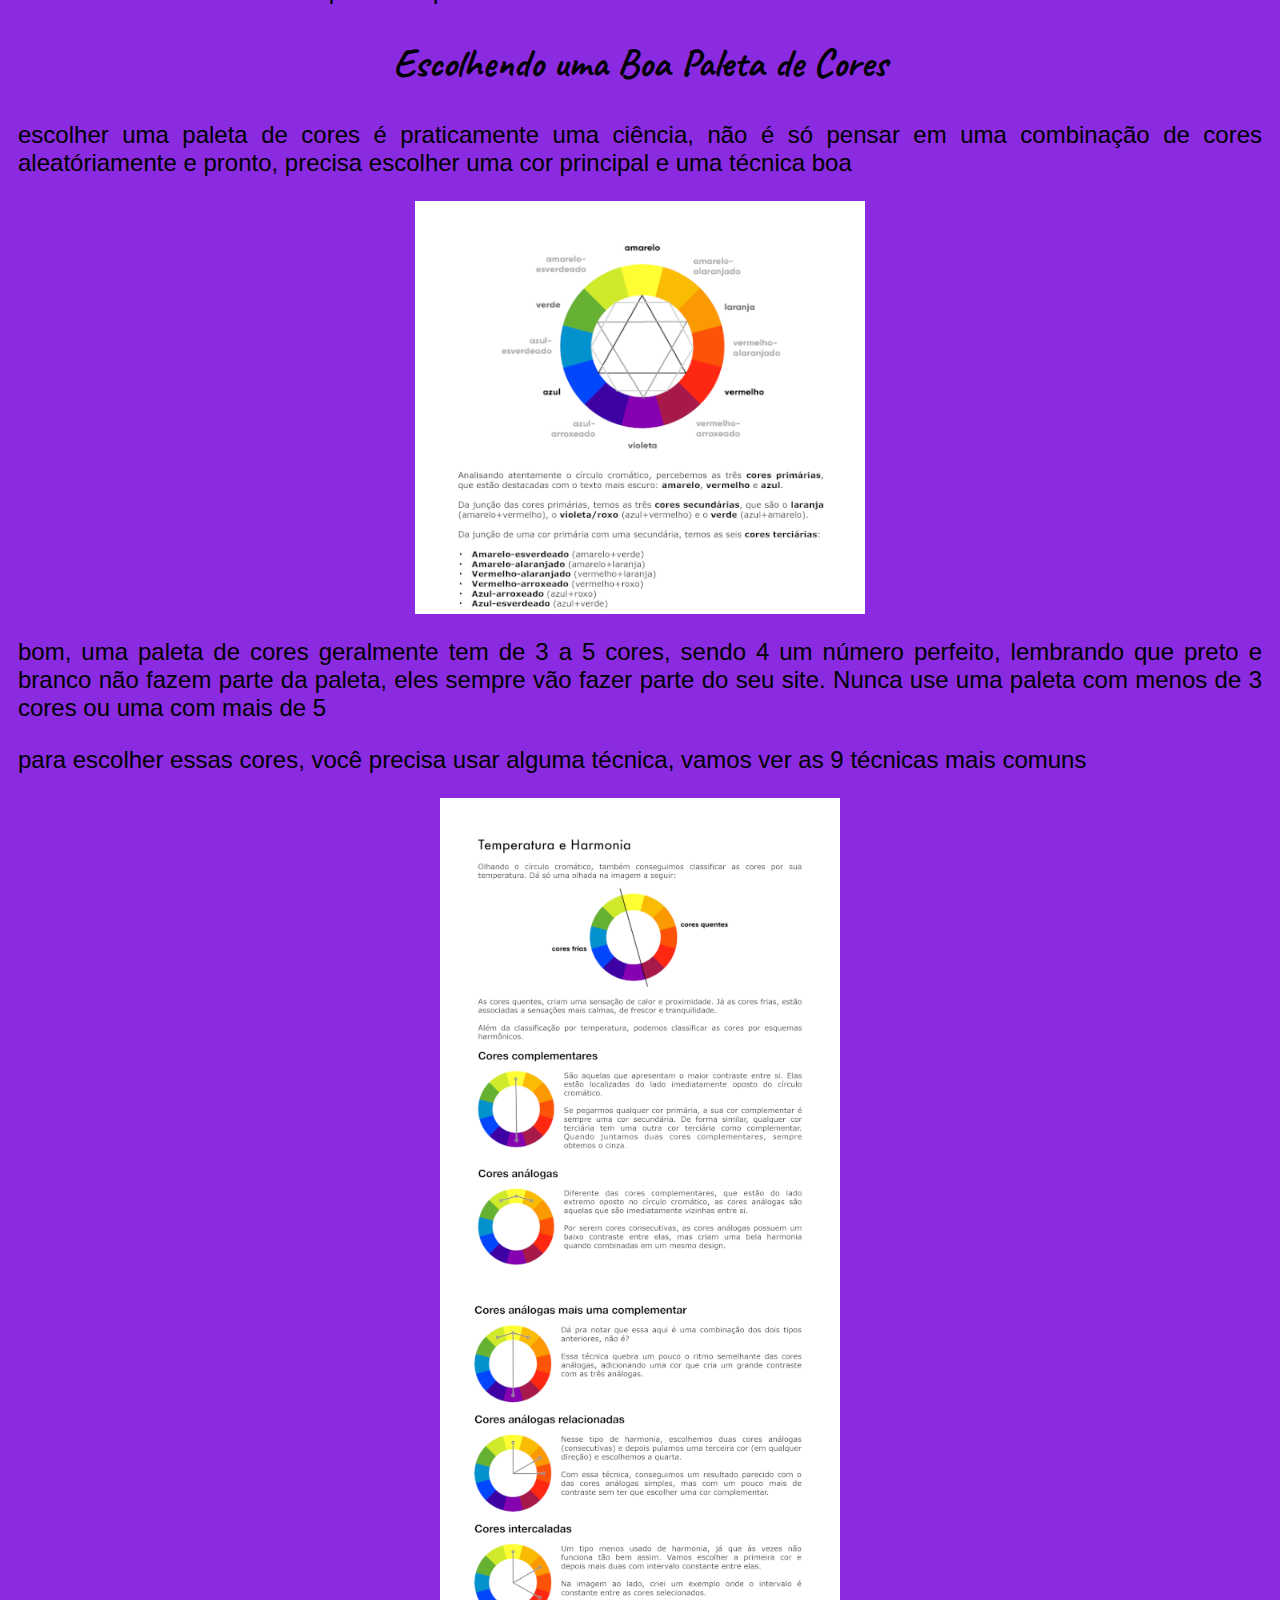
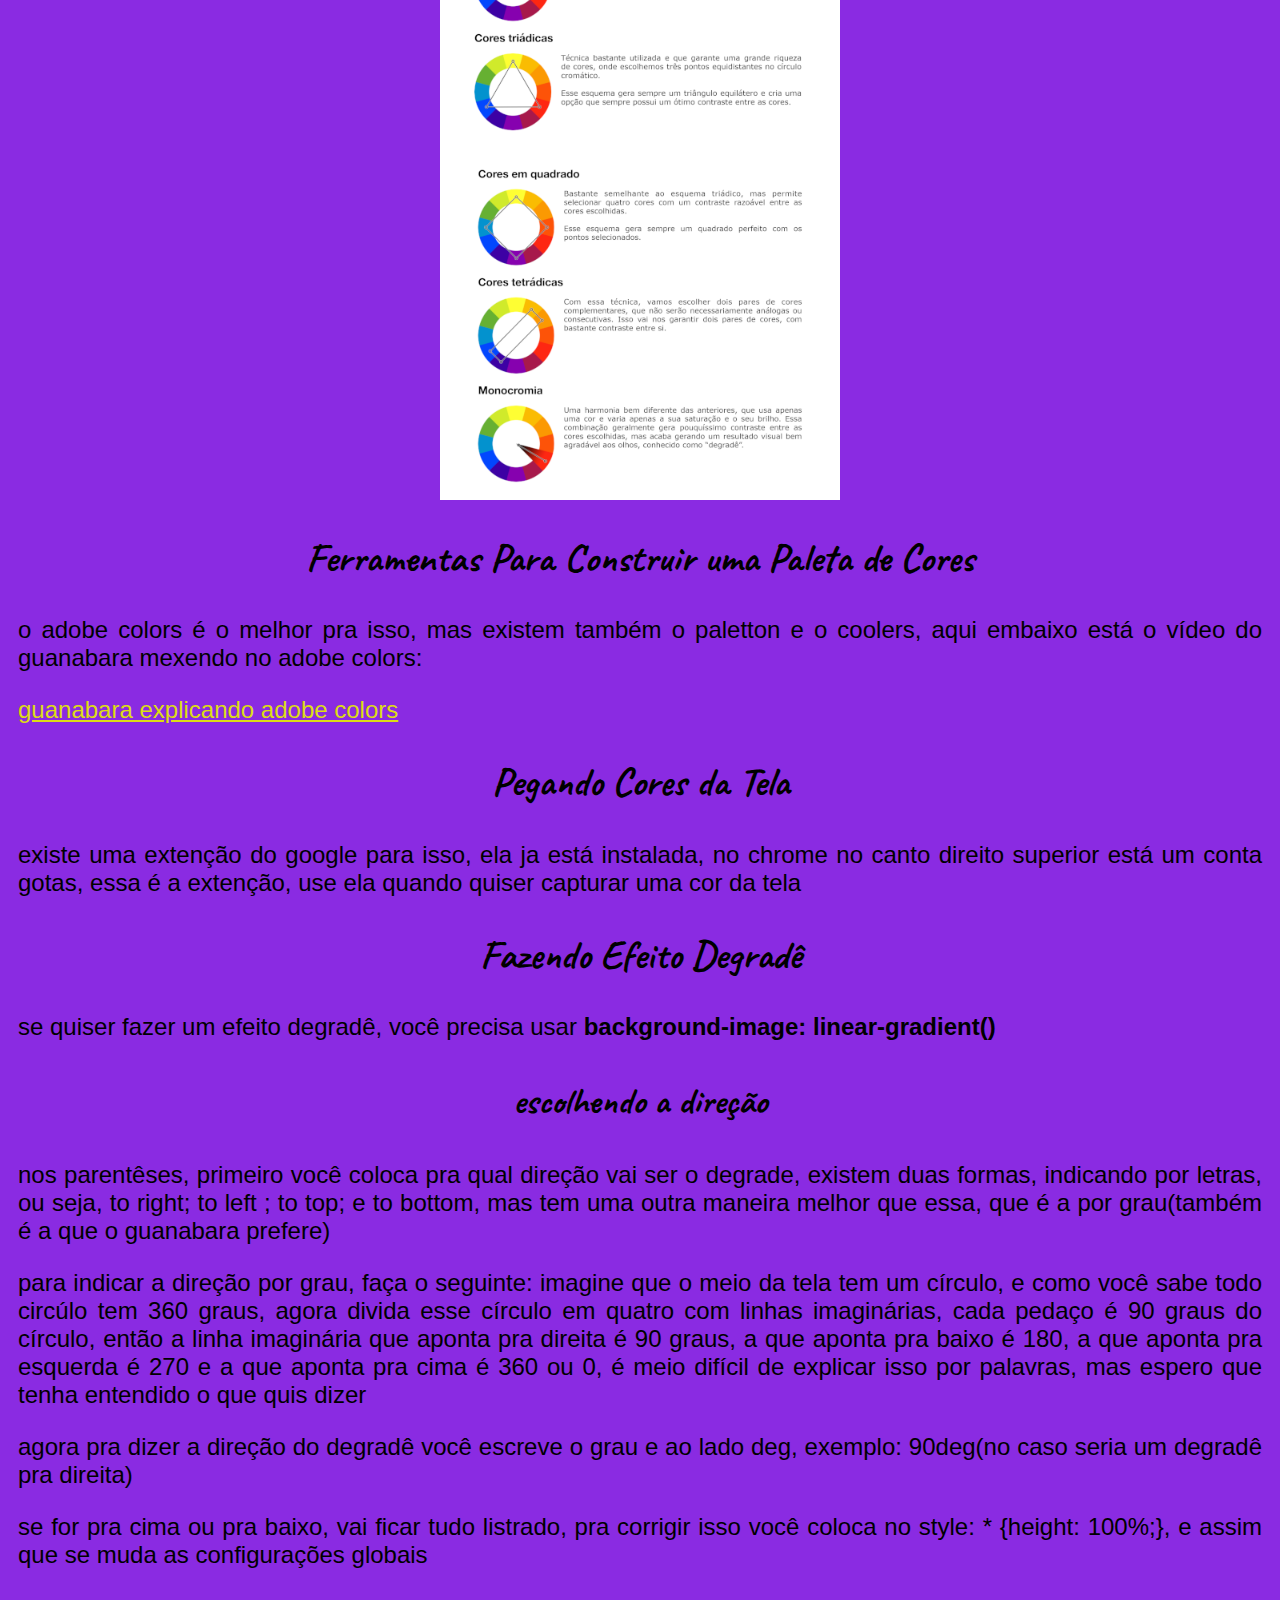
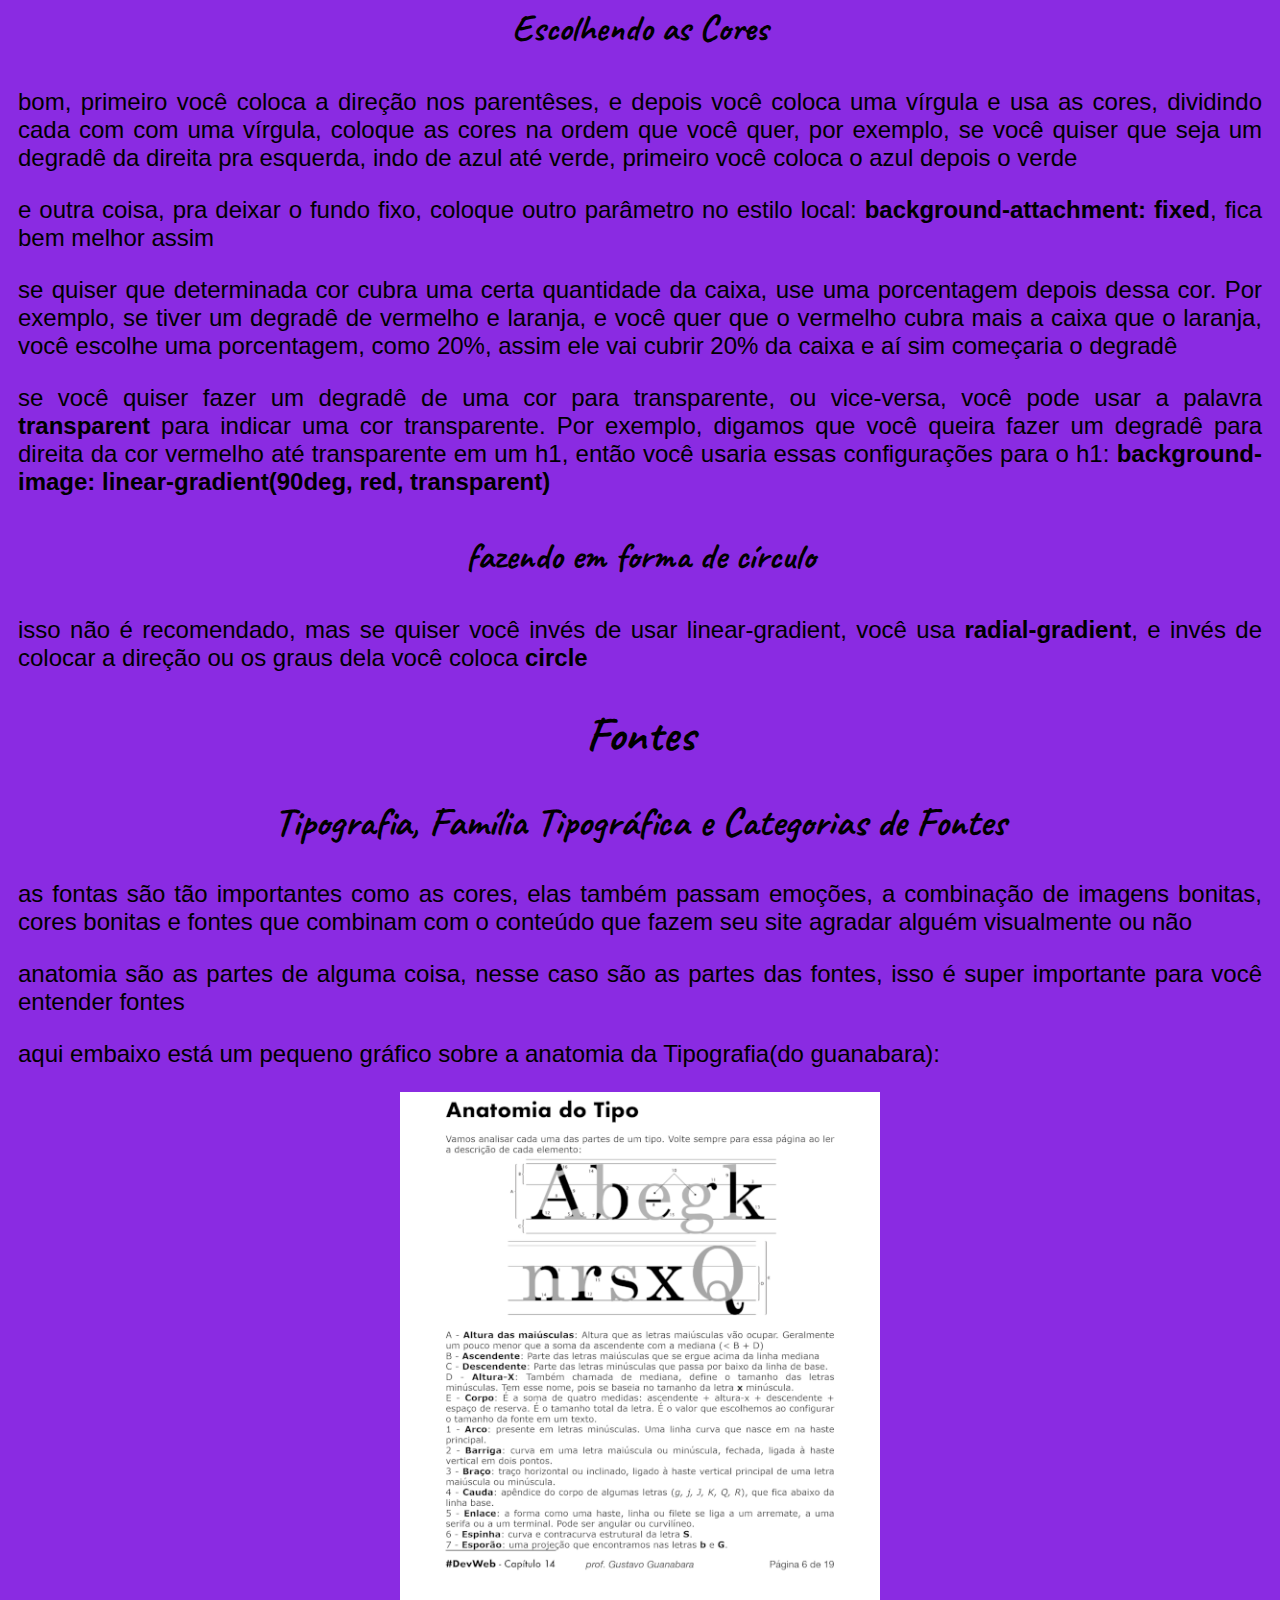
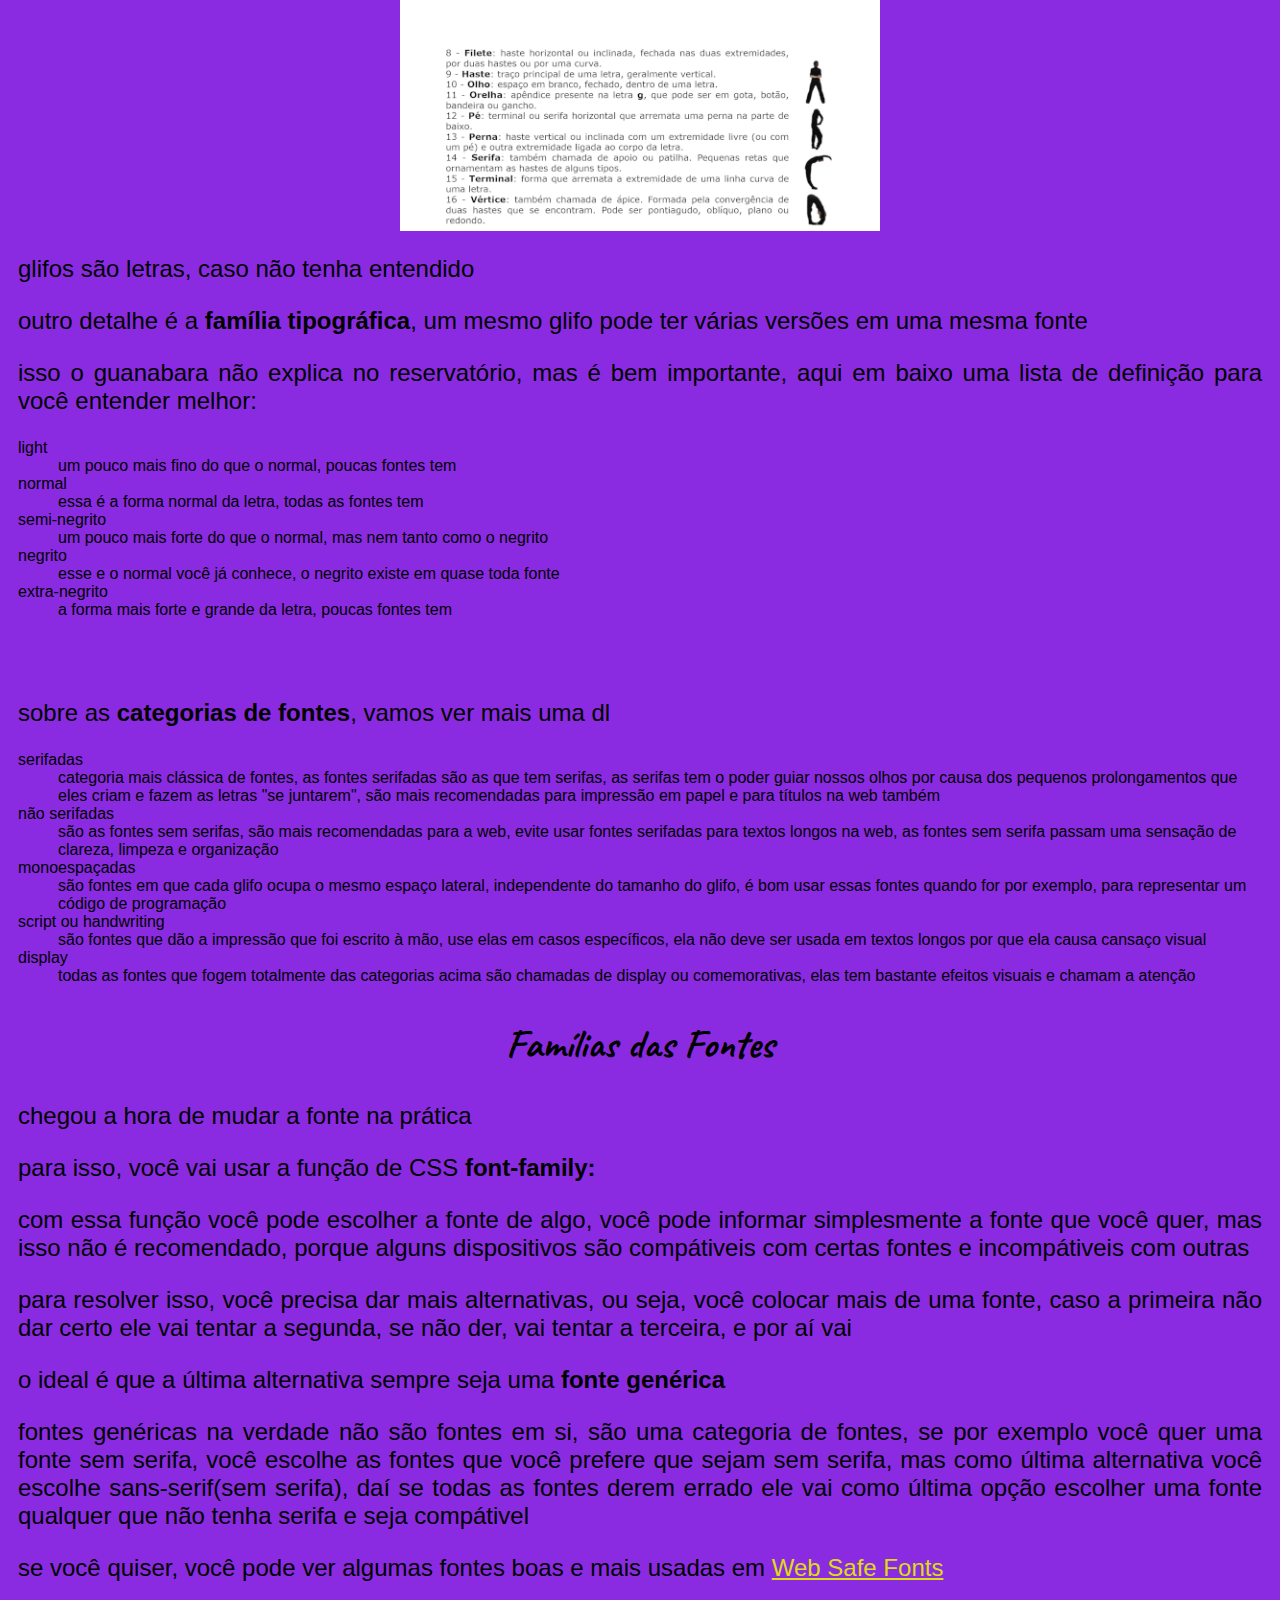
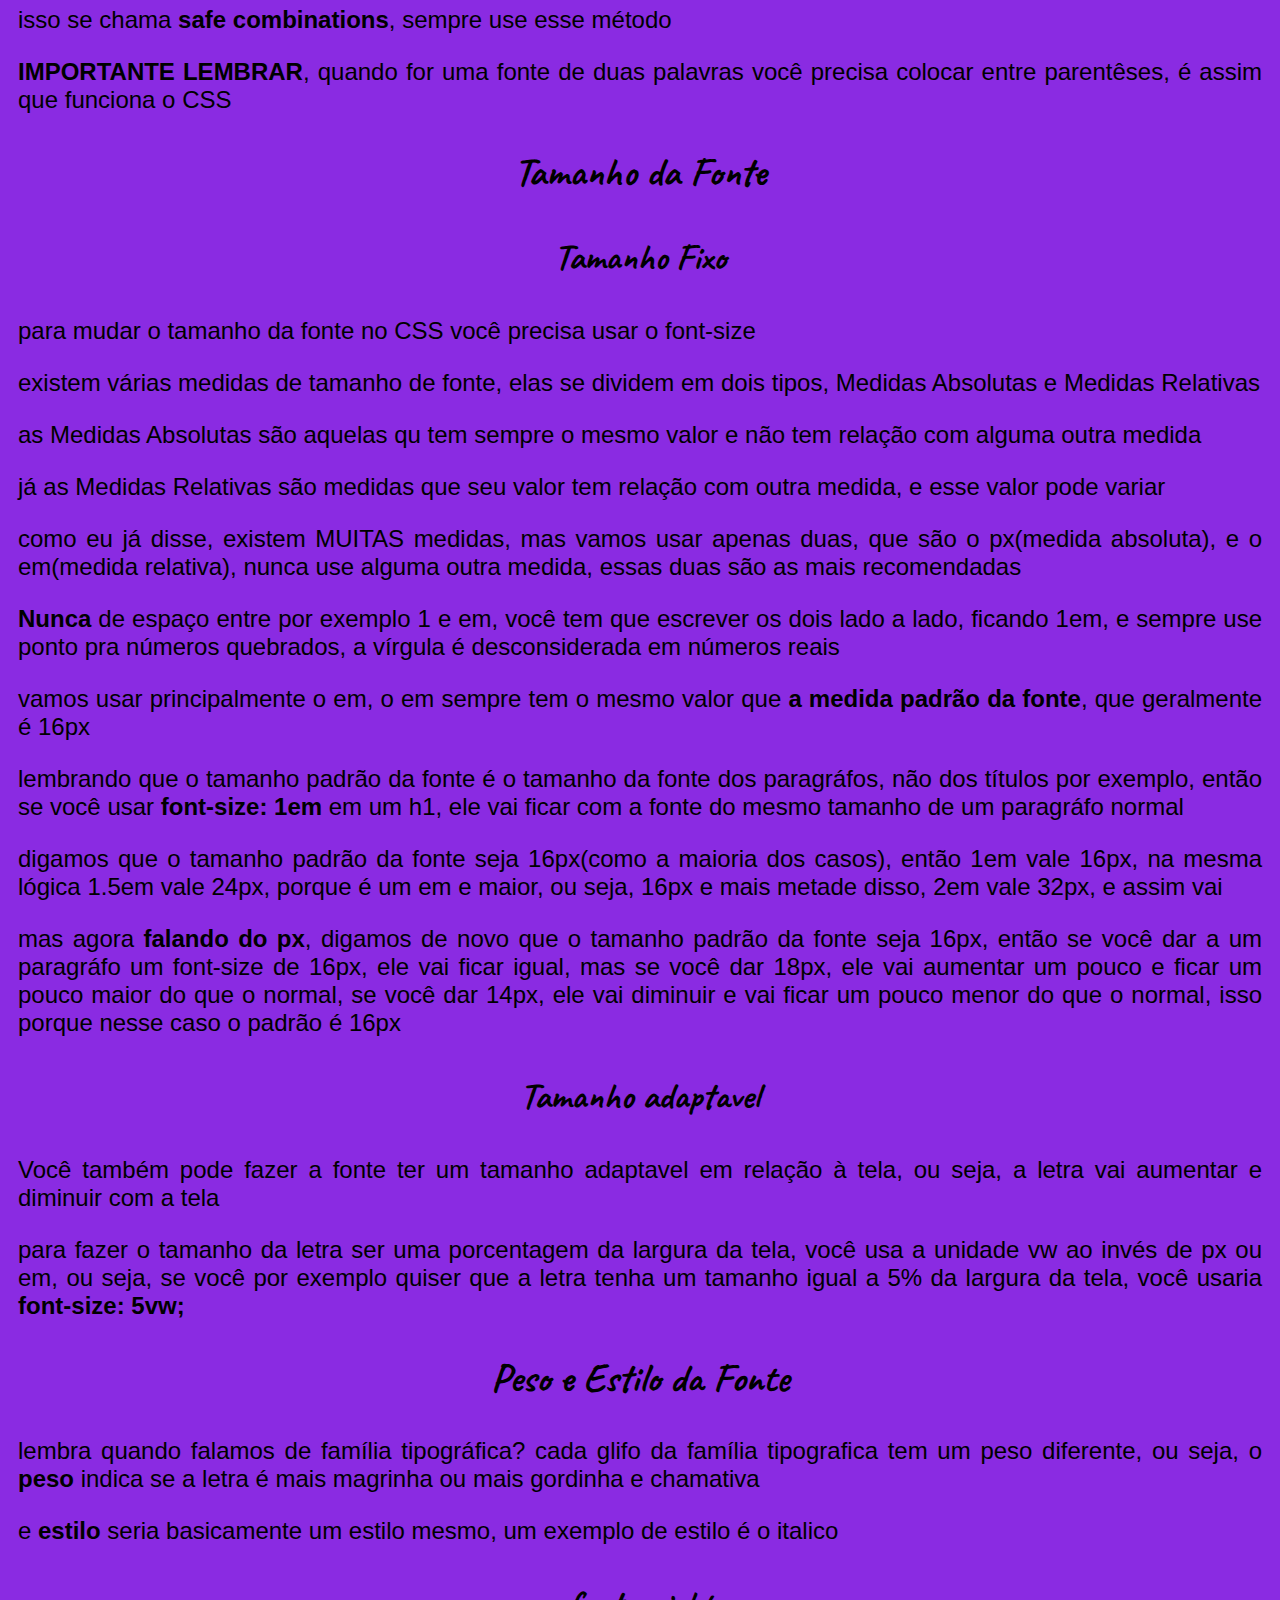
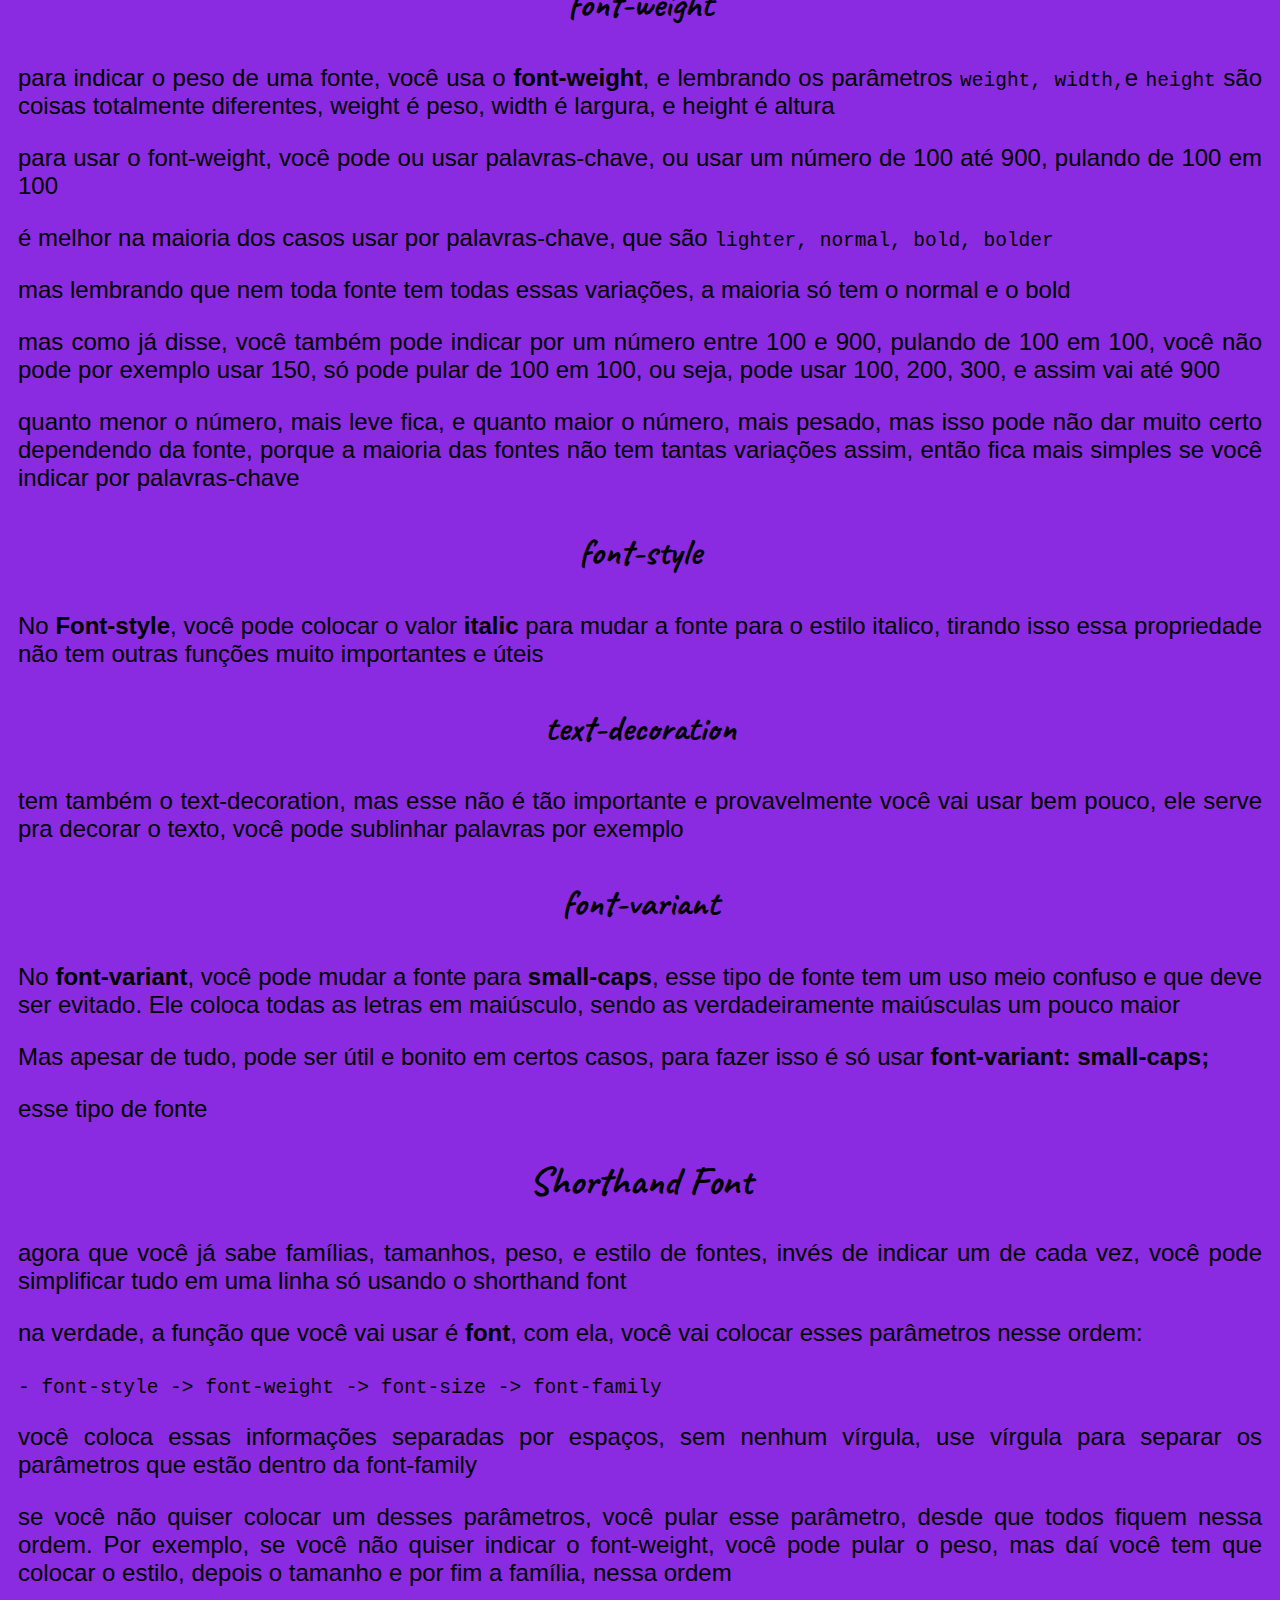
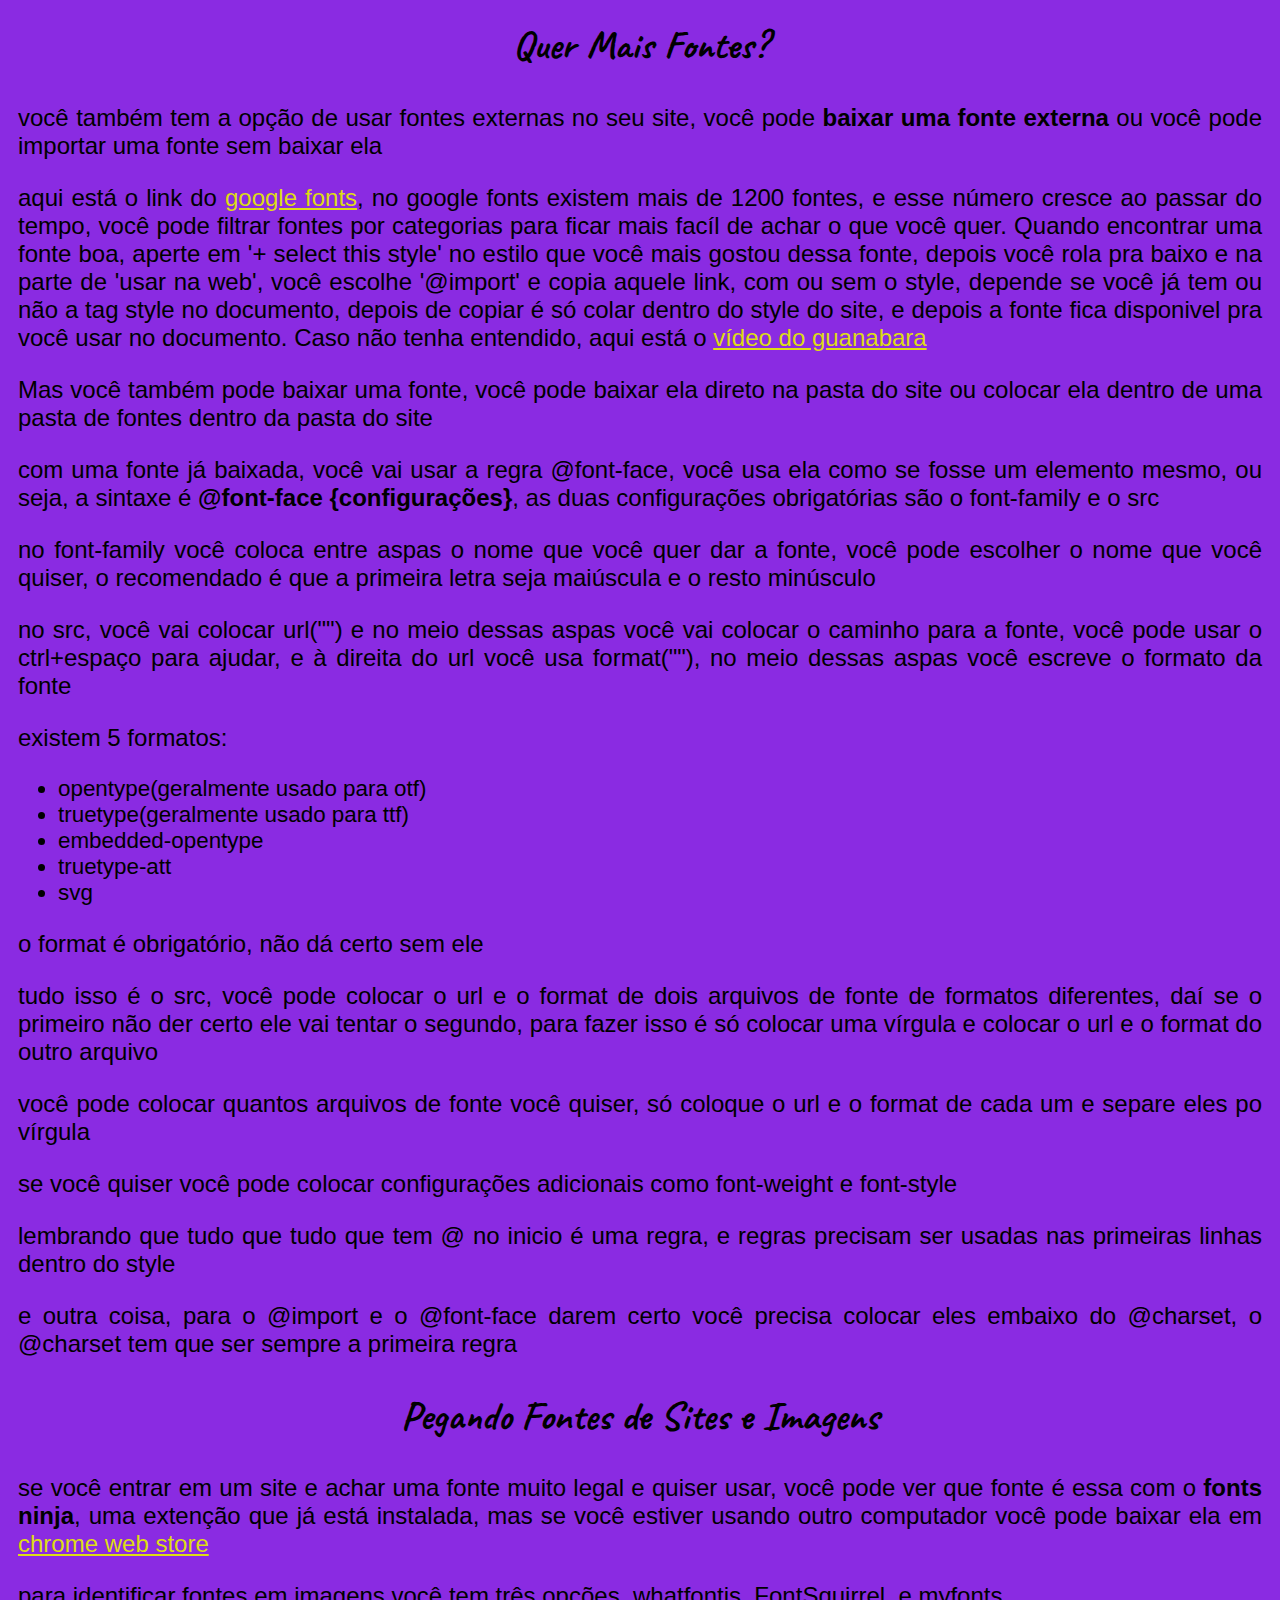
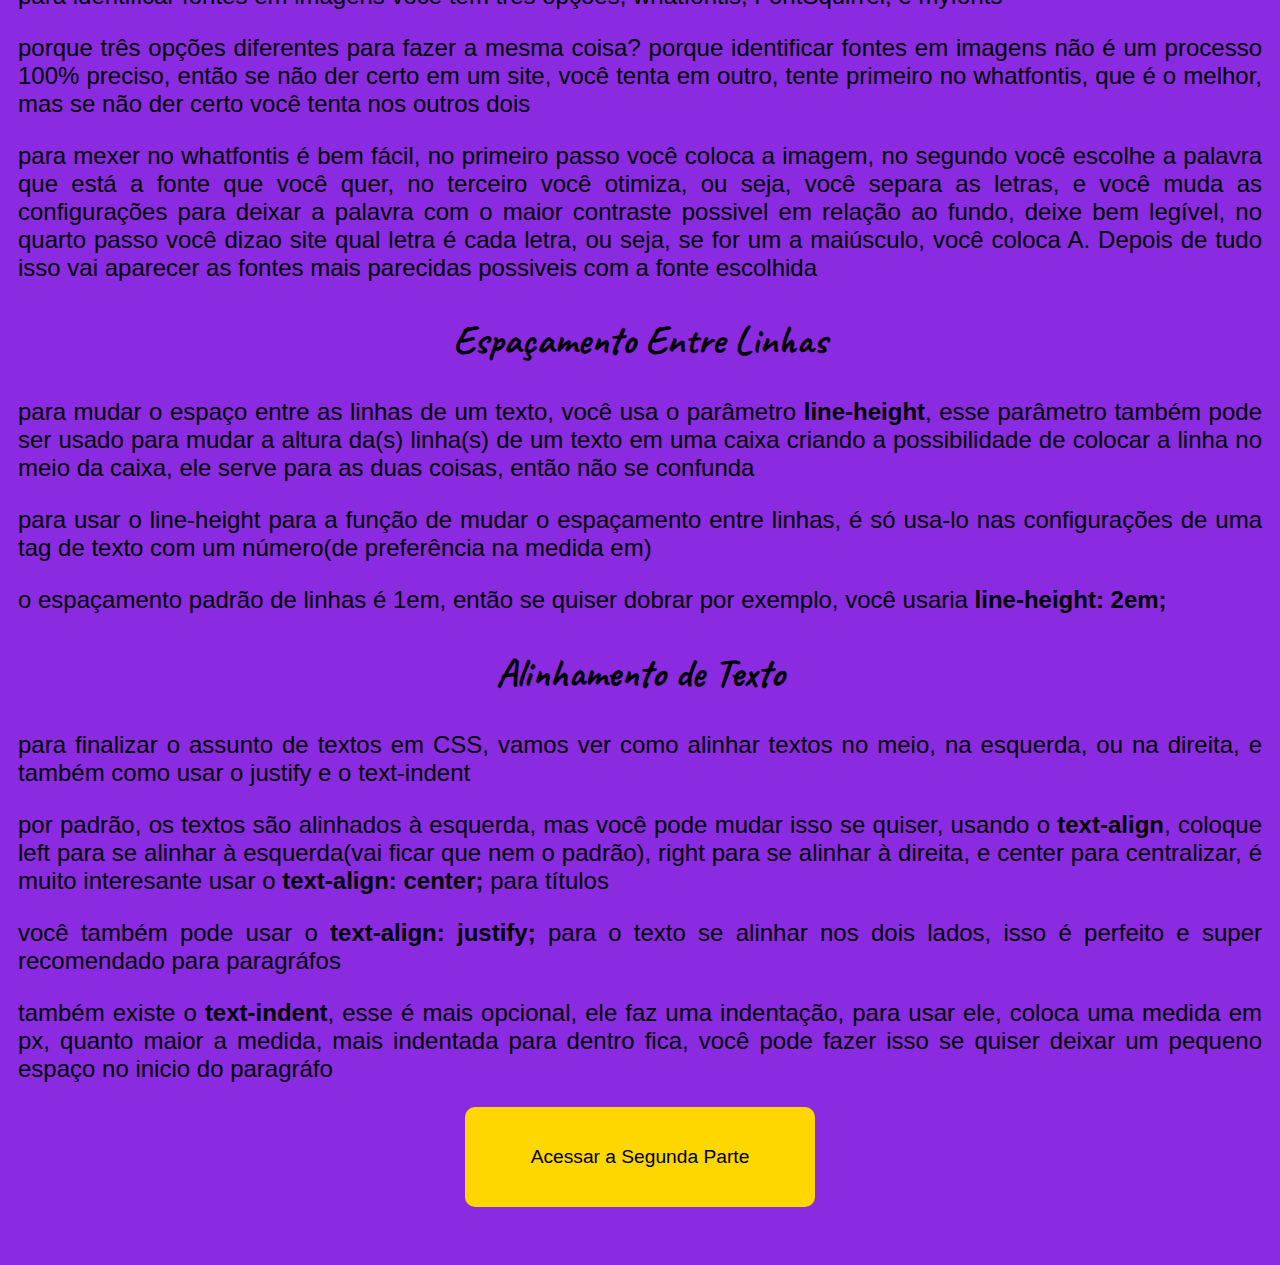
==== commit 93b8375c: "passei as novidades do projeto cordel para a wiki" ====
--- a/exercicios/modulo2_parte1/index.html
+++ b/exercicios/modulo2_parte1/index.html
@@ -9,7 +9,7 @@
     <link rel="stylesheet" href="style.css">
 </head>
 <body>
-    <a href="../módulo2_parte2/index.html" class="link_interno">Acessar a Segunda Parte</a>
+    <a href="../modulo2_parte2/index.html" class="link_interno">Acessar a Segunda Parte</a>
     <h1>Trabalhando com Cores</h1>
     <p>as cores são muito importantes para tudo, não só para sites, cada tipo de site combina com algum tipo de cor</p>
     <h2>Psicologia das cores</h2>
@@ -96,6 +96,7 @@
   <p>isso se chama <strong>safe combinations</strong>, sempre use esse método</p>
   <p><strong>IMPORTANTE LEMBRAR</strong>, quando for uma fonte de duas palavras você precisa colocar entre parentêses, é assim que funciona o CSS</p>
   <h2>Tamanho da Fonte</h2>
+  <h3>Tamanho Fixo</h3>
   <p>para mudar o tamanho da fonte no CSS você precisa usar o font-size</p>
   <p>existem várias medidas de tamanho de fonte, elas se dividem em dois tipos, Medidas Absolutas e Medidas Relativas</p>
   <p>as Medidas Absolutas são aquelas qu tem sempre o mesmo valor e não tem relação com alguma outra medida</p>
@@ -106,16 +107,27 @@
   <p>lembrando que o tamanho padrão da fonte é o tamanho da fonte dos paragráfos, não dos títulos por exemplo, então se você usar <strong>font-size: 1em</strong> em um h1, ele vai ficar com a fonte do mesmo tamanho de um paragráfo normal</p>
   <p>digamos que o tamanho padrão da fonte seja 16px(como a maioria dos casos), então 1em vale 16px, na mesma lógica 1.5em vale 24px, porque é um em e maior, ou seja, 16px e mais metade disso, 2em vale 32px, e assim vai</p>
   <p>mas agora <strong>falando do px</strong>, digamos de novo que o tamanho padrão da fonte seja 16px, então se você dar a um paragráfo um font-size de 16px, ele vai ficar igual, mas se você dar 18px, ele vai aumentar um pouco e ficar um pouco maior do que o normal, se você dar 14px, ele vai diminuir e vai ficar um pouco menor do que o normal, isso porque nesse caso o padrão é 16px </p>
+  <h3>Tamanho adaptavel</h3>
+  <p>Você também pode fazer a fonte ter um tamanho adaptavel em relação à tela, ou seja, a letra vai aumentar e diminuir com a tela</p>
+  <p>para fazer o tamanho da letra ser uma porcentagem da largura da tela, você usa a unidade vw ao invés de px ou em, ou seja, se você por exemplo quiser que a letra tenha um tamanho igual a 5% da largura da tela, você usaria <strong>font-size: 5vw;</strong></p>
   <h2>Peso e Estilo da Fonte</h2>
   <p>lembra quando falamos de família tipográfica? cada glifo da família tipografica tem um peso diferente, ou seja, o <strong>peso</strong> indica se a letra é mais magrinha ou mais gordinha e chamativa</p>
   <p>e <strong>estilo</strong> seria basicamente um estilo mesmo, um exemplo de estilo é o italico</p>
+  <h3>font-weight</h3>
   <p>para indicar o peso de uma fonte, você usa o <strong>font-weight</strong>, e lembrando os parâmetros <code>weight, width,</code>e <code>height</code> são coisas totalmente diferentes, weight é peso, width é largura, e height é altura</p>
   <p>para usar o font-weight, você pode ou usar palavras-chave, ou usar um número de 100 até 900, pulando de 100 em 100</p>
   <p>é melhor na maioria dos casos usar por palavras-chave, que são <code>lighter, normal, bold, bolder</code></p>
   <p>mas lembrando que nem toda fonte tem todas essas variações, a maioria só tem o normal e o bold</p>
   <p>mas como já disse, você também pode indicar por um número entre 100 e 900, pulando de 100 em 100, você não pode por exemplo usar 150, só pode pular de 100 em 100, ou seja, pode usar 100, 200, 300, e assim vai até 900</p>
   <p>quanto menor o número, mais leve fica, e quanto maior o número, mais pesado, mas isso pode não dar muito certo dependendo da fonte, porque a maioria das fontes não tem tantas variações assim, então fica mais simples se você indicar por palavras-chave</p>
+  <h3>font-style</h3>
+  <p>No <strong>Font-style</strong>, você pode colocar o valor <strong>italic</strong> para mudar a fonte para o estilo italico, tirando isso essa propriedade não tem outras funções muito importantes e úteis</p>
+  <h3>text-decoration</h3>
   <p>tem também o text-decoration, mas esse não é tão importante e provavelmente você vai usar bem pouco, ele serve pra decorar o texto, você pode sublinhar palavras por exemplo</p>
+  <h3>font-variant</h3>
+  <p>No <strong>font-variant</strong>, você pode mudar a fonte para <strong>small-caps</strong>, esse tipo de fonte tem um uso meio confuso e que deve ser evitado. Ele coloca todas as letras em maiúsculo, sendo as verdadeiramente maiúsculas um pouco maior</p>
+  <p>Mas apesar de tudo, pode ser útil e bonito em certos casos, para fazer isso é só usar <strong>font-variant: small-caps;</strong></p>
+  <p>esse tipo de fonte</p>
   <h2>Shorthand Font</h2>
   <p>agora que você já sabe famílias, tamanhos, peso, e estilo de fontes, invés de indicar um de cada vez, você pode simplificar tudo em uma linha só usando o shorthand font</p>
   <p>na verdade, a função que você vai usar é <strong>font</strong>, com ela, você vai colocar esses parâmetros nesse ordem:</p>
@@ -157,6 +169,6 @@
    <p>por padrão, os textos são alinhados à esquerda, mas você pode mudar isso se quiser, usando o <strong>text-align</strong>, coloque left para se alinhar à esquerda(vai ficar que nem o padrão), right para se alinhar à direita, e center para centralizar, é muito interesante usar o <strong>text-align: center;</strong> para títulos</p>
    <p>você também pode usar o <strong>text-align: justify;</strong> para o texto se alinhar nos dois lados, isso é perfeito e super recomendado para paragráfos</p>
    <p>também existe o <strong>text-indent</strong>, esse é mais opcional, ele faz uma indentação, para usar ele, coloca uma medida em px, quanto maior a medida, mais indentada para dentro fica, você pode fazer isso se quiser deixar um pequeno espaço no inicio do paragráfo</p>
-   <a href="../módulo2_parte2/index.html" class="link_interno">Acessar a Segunda Parte</a>
+   <a href="../modulo2_parte2/index.html" class="link_interno">Acessar a Segunda Parte</a>
 </body>
 </html>